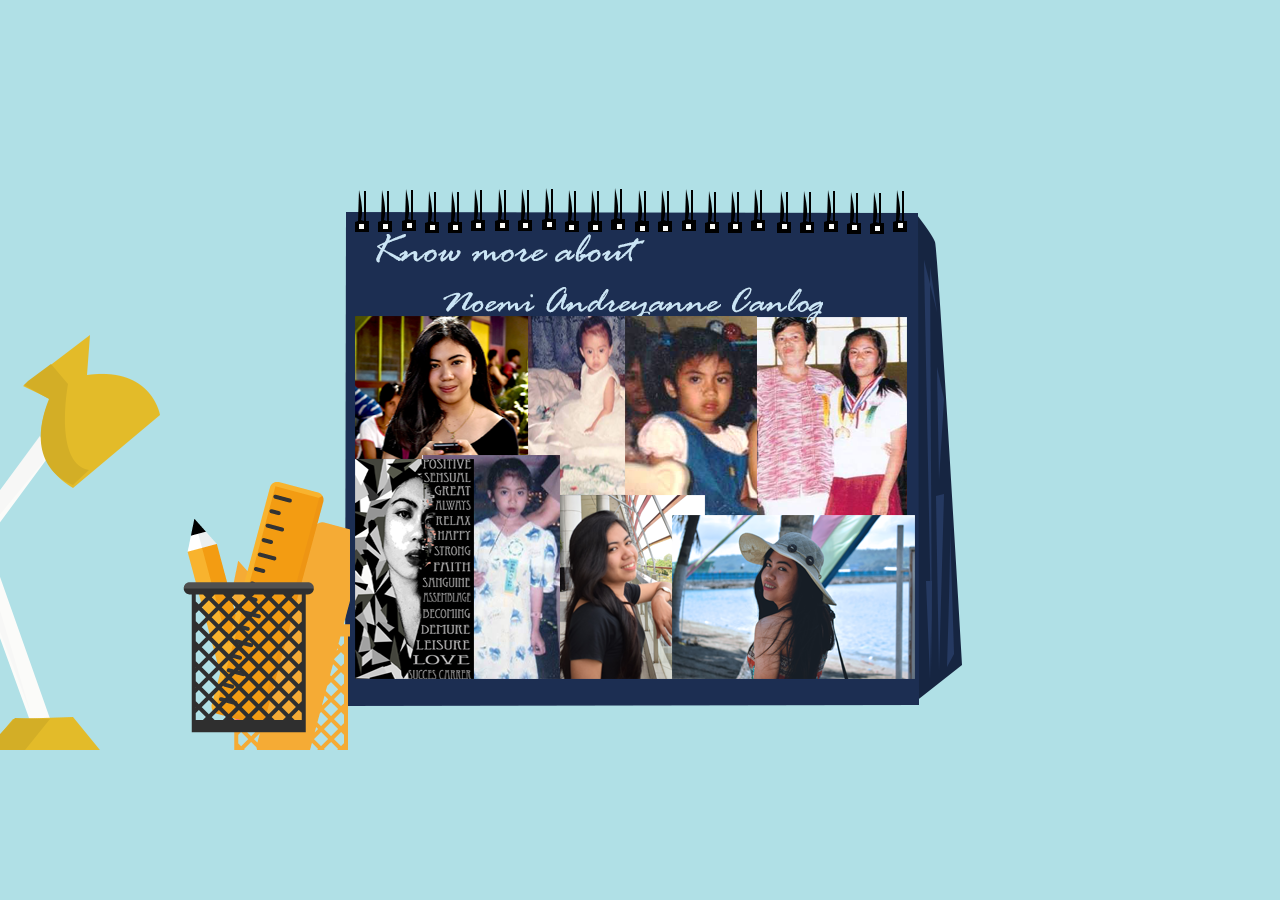
==== Aboutpage/AboutMe.html @ c24d817a "setting of position of Photoshoped case pencil image added" ====
<!DOCTYPE html>

<html>

	<head>
					<title>About|Noemi Andreyanne</title>
			<link href="about.css" rel="stylesheet" type="text/css" />
	</head>

	<body>
			<div id="ornfc"></div> 
			<div id="ornwall"></div>

			<div id="loading">
				<div id="loading-pic-percent-text">LOADING 100%</div>
				<div id="loading-pic-percent-box">
					<div id="loading-pic-percent-bar"></div>
				</div>
			</div>


		<div id="design-container">
			

			<div id="design-lamp" class="design-shift-right" ></div>

			<div id="design-notes" class="design-shift-up" ></div>

			<div id="design-case" class="design-shift-down" ></div>
			


	</body>				


</html>
---- Aboutpage/about.css ----
body
{
	margin: 0px;
	padding: 0px;
	background-color: #B0E0E6;
}

#loading
{
	position: fixed;
	left: 0px;
	top: 0px;
	width: 100%;
	height: 100%;
}

#loading-pic-percent-text
{
	position: absolute;
	width: 500px;
	height: 60px;
	left: 50%;
	top: 50%;
	margin-left: -250px;
	margin-top: -100px;
	font-family: frankfurter-plain;
	color: #ffffff;
	font-size: 60px;
	text-align: center;
}

#loading-pic-percent-bar
{
	position: absolute;
	width: 340px;
	height: 20px;
	left: 0px;
	top: 0px;
	background-color: #ffb3d1;
}

#loading-pic-percent-box
{
	position: absolute;
	width: 340px;
	height: 20px;
	left: 50%;
	top: 50%;
	margin-left: -170px;
	margin-top: -10px;
	border-radius: 10px;
	background-color: #800033;
	overflow: hidden;
}

#design-lamp
{
	position: absolute;
	width: 600px;
	height: 430px;
	left: 50%;
	top: 50%;
	margin-left: -1080px;
	margin-top: -130px;
	background-image: url(./images/lamp.png);
}
.design-shift-right
{
	animation-name: shift-right;
    animation-duration: 1s;
    animation-timing-function: ease-out;
    animation-fill-mode: forwards;
}

#design-notes
{
	position: absolute;
	width: 630px;
	height: 570px;
	left: 50%;
	top: 50%;
	margin-left: -300px;
	margin-top: -270px;
	background-image: url(./images/notes.png);
}
.design-shift-up
{
	animation-name: shift-up;
    animation-duration: 1s;
    animation-timing-function: ease-out;
    animation-fill-mode: forwards;
}

#design-case
{
	position: absolute;
	width: 170px;
	height: 270px;
	left: 50%;
	top: 50%;
	margin-left: -460px;
	margin-top: 30px;
	background-image: url(./images/case.png);
}
.design-shift-down
{
	animation-name: shift-down;
    animation-duration: 1s;
    animation-timing-function: ease-out;
    animation-fill-mode: forwards;
}
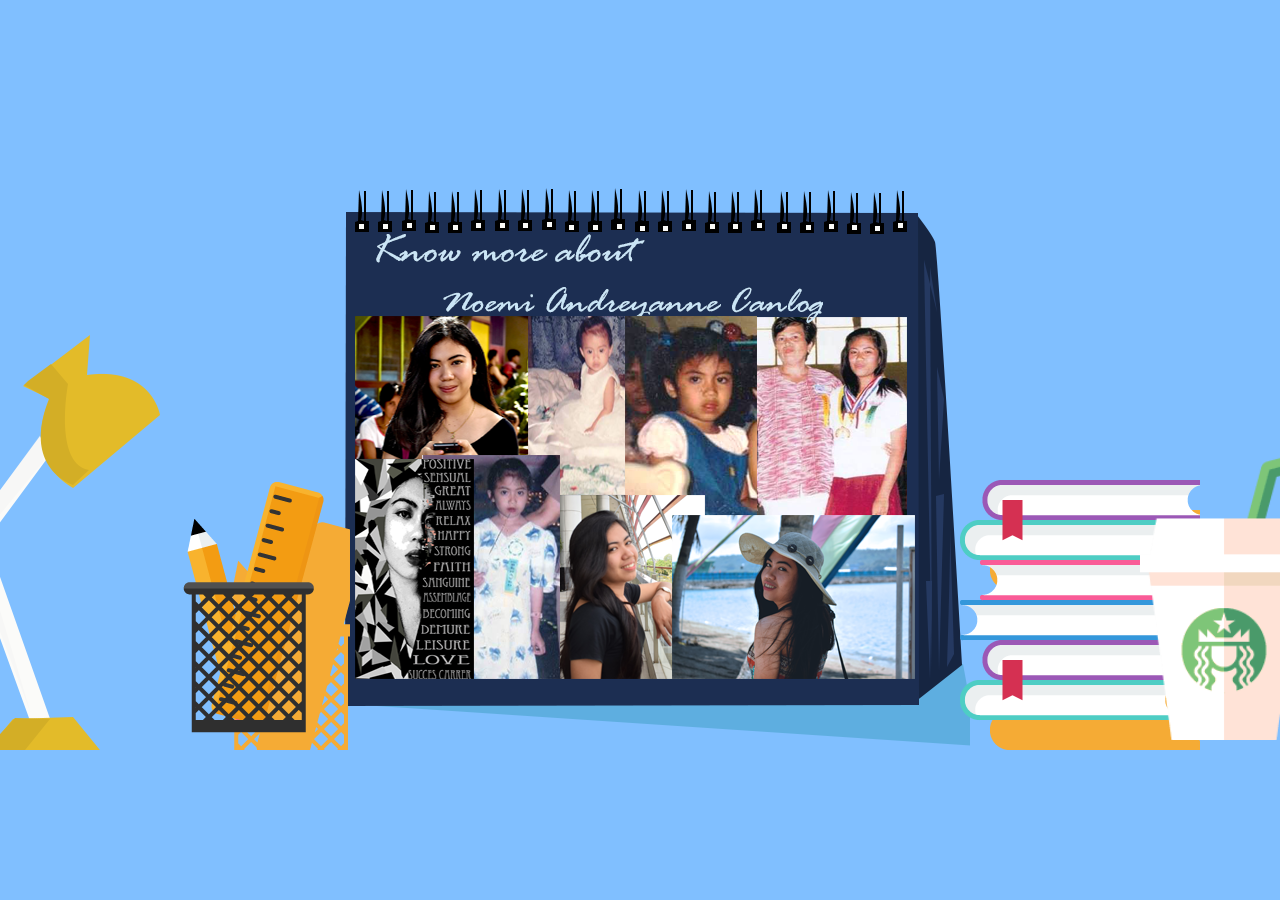
==== commit cbe84f6c: "Setting the position for images books and cup" ====
--- a/Aboutpage/AboutMe.html
+++ b/Aboutpage/AboutMe.html
@@ -27,8 +27,10 @@
 			<div id="design-notes" class="design-shift-up" ></div>
 
 			<div id="design-case" class="design-shift-down" ></div>
+
+			<div id="design-books" class="design-shift-down" ></div>
 			
-
+			<div id="design-cup" class="design-shift-left" ></div>
 
 	</body>				
 
--- a/Aboutpage/about.css
+++ b/Aboutpage/about.css
@@ -2,7 +2,7 @@
 {
 	margin: 0px;
 	padding: 0px;
-	background-color: #B0E0E6;
+	background-color: #80bfff;
 }
 
 #loading
@@ -110,4 +110,35 @@
     animation-fill-mode: forwards;
 }
 
+#design-books
+{
+	position: absolute;
+	width: 240px;
+	height: 270px;
+	left: 50%;
+	top: 50%;
+	margin-left: 320px;
+	margin-top: 30px;
+	background-image: url(./images/books.png);
+}
 
+#design-cup
+{
+	position: absolute;
+	width: 190px;
+	height: 300px;
+	left: 50%;
+	top: 50%;
+	margin-left: 500px;
+	margin-top: -10px;
+	background-image: url(./images/cup.png);
+}
+.design-shift-left
+{
+	animation-name: shift-left;
+    animation-duration: 1s;
+    animation-timing-function: ease-out;
+    animation-fill-mode: forwards;
+}
+
+
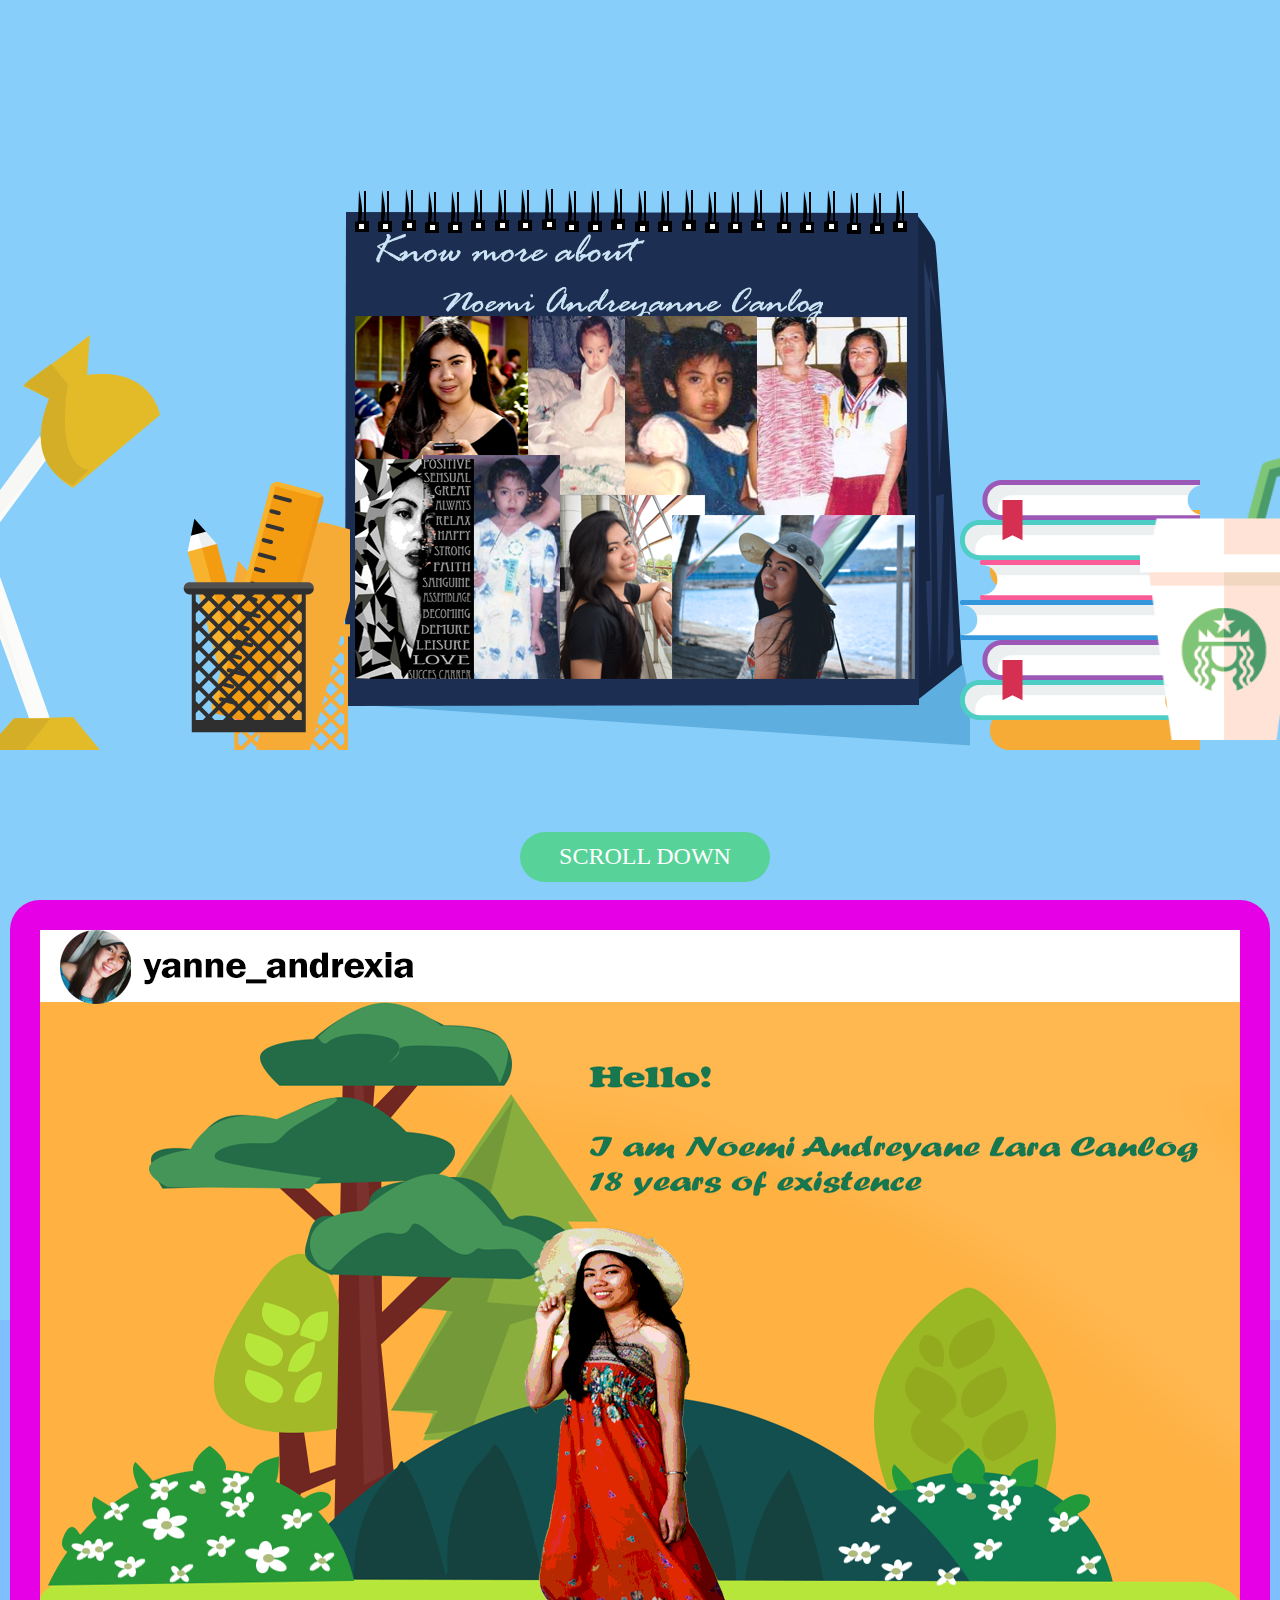
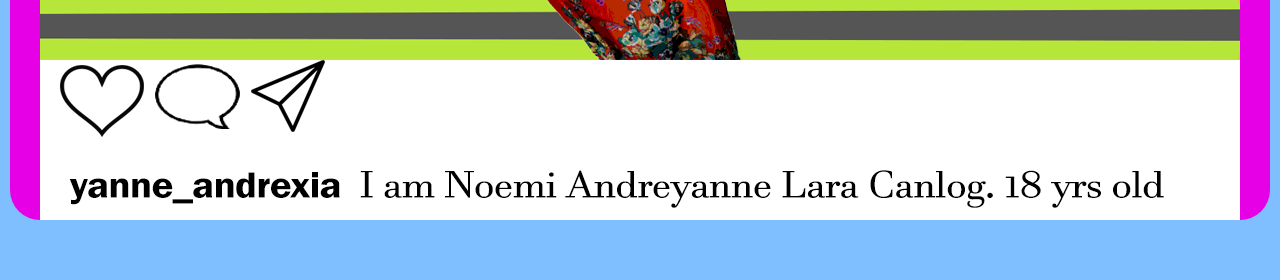
==== commit 3bab41ed: "1st Illustration added" ====
--- a/Aboutpage/AboutMe.html
+++ b/Aboutpage/AboutMe.html
@@ -21,6 +21,7 @@
 
 		<div id="design-container">
 			
+			<script type="text/javascript" src="no-display.js"></script> <!-- this script need to be right after ornament-container div -->
 
 			<div id="design-lamp" class="design-shift-right" ></div>
 
@@ -32,6 +33,26 @@
 			
 			<div id="design-cup" class="design-shift-left" ></div>
 
+			<div id="scroll-down">
+				<div id="scroll-down-text">SCROLL DOWN</div>
+			</div>
+
+
+			</div>
+
+		<div id="illustrations">
+			<div class="illustration">
+				<div class="image">
+					<img src="images/Im.png">
+					<div class="transparent"></div>
+				</div>
+
+			</div>
+
+		</div>
+
+
+
 	</body>				
 
 
--- a/Aboutpage/about.css
+++ b/Aboutpage/about.css
@@ -3,6 +3,27 @@
 	margin: 0px;
 	padding: 0px;
 	background-color: #80bfff;
+}
+
+#ornfc
+{
+	position: fixed;
+	left: 0px;
+	top: 0px;
+	width: 100%;
+	height: 100%;
+	background-color: #B0E0E6;
+}
+
+#ornwall
+{
+	position: fixed;
+	left: 0px;
+	top: 50%;
+	width: 100%;
+	height: 1740px;
+	margin-top: -870px;
+	background-color: #87CEFA;
 }
 
 #loading
@@ -142,3 +163,112 @@
 }
 
 
+
+@keyframes shift-up
+{
+	0%   { top: 100%; }
+  	100% { top: 50%; }
+}
+
+@keyframes shift-down
+{
+	0%   { top: 0%; }
+  	100% { top: 50%; }
+}
+
+@keyframes shift-left
+{
+	0%   { left: 100%; }
+  	100% { left: 50%; }
+}
+
+@keyframes shift-right
+{
+	0%   { left: 0%; }
+  	100% { left: 50%; }
+}
+
+
+#scroll-down
+{
+	position: absolute;
+	left: 50%;
+	bottom: 2%;
+	width: 250px;
+	height: 50px;
+	margin-left: -120px;
+	border-radius: 25px;
+	background-color: #57D298;
+}
+
+#scroll-down-text
+{
+	position: relative;
+	font-family: frankfurter-plain;
+	color: #ffffff;
+	font-size: 24px;
+	margin-left: auto;
+	margin-right: auto;
+	margin-top: 11px;
+	display: table; /*to make height wrap content*/
+
+	-webkit-animation: scroll-down-text-animation 1s infinite; /* Safari 4+ */
+	-moz-animation:    scroll-down-text-animation 1s infinite; /* Fx 5+ */
+	-o-animation:      scroll-down-text-animation 1s infinite; /* Opera 12+ */
+	animation:         scroll-down-text-animation 1s infinite; /* IE 10+, Fx 29+ */
+}
+@-webkit-keyframes scroll-down-text-animation
+{
+  0%   { opacity: 1; }
+  50%   { opacity: 1; }
+  51%   { opacity: 0; }
+  100% { opacity: 0; }
+}
+@-moz-keyframes scroll-down-text-animation
+{
+  0%   { opacity: 1; }
+  50%   { opacity: 1; }
+  51%   { opacity: 0; }
+  100% { opacity: 0; }
+}
+@-o-keyframes scroll-down-text-animation
+{
+  0%   { opacity: 1; }
+  50%   { opacity: 1; }
+  51%   { opacity: 0; }
+  100% { opacity: 0; }
+}
+@keyframes scroll-down-text-animation
+{
+  0%   { opacity: 1; }
+  50%   { opacity: 1; }
+  51%   { opacity: 0; }
+  100% { opacity: 0; }
+}
+
+img
+{
+	display: table; 
+}
+
+#illustrations
+{
+	position: absolute;
+	width: 100%; /*to make project div center horizontally in mobile devices*/
+	top: 100%;
+	display: table; /*to make height wrap content*/
+}
+.illustration
+{
+	position: relative;
+	width: 1230px;
+	display: table; /*to make height wrap content*/
+	padding-left: 30px;
+	padding-top: 30px;
+	margin-left: auto;
+	margin-right: auto;
+	margin-bottom: 60px;
+	border-radius: 30px;
+	background-color: #e600e6;
+}
+
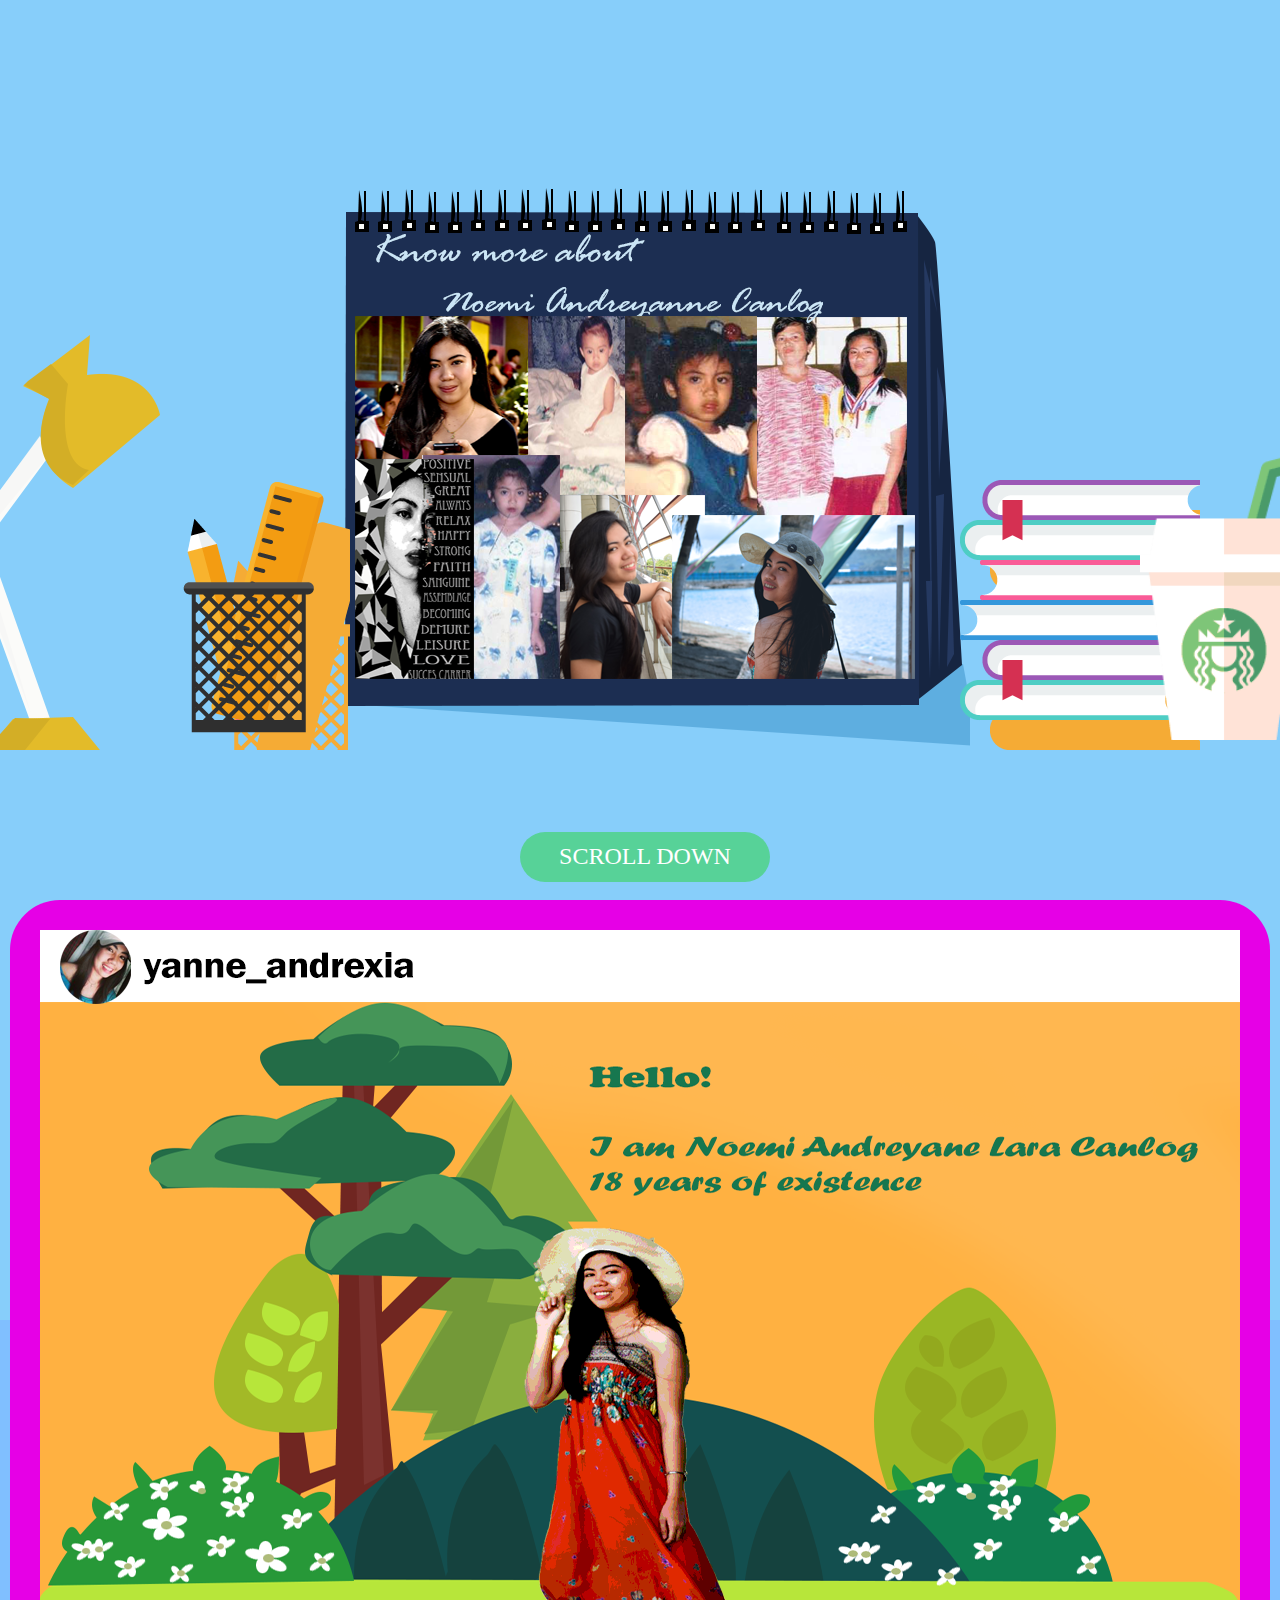
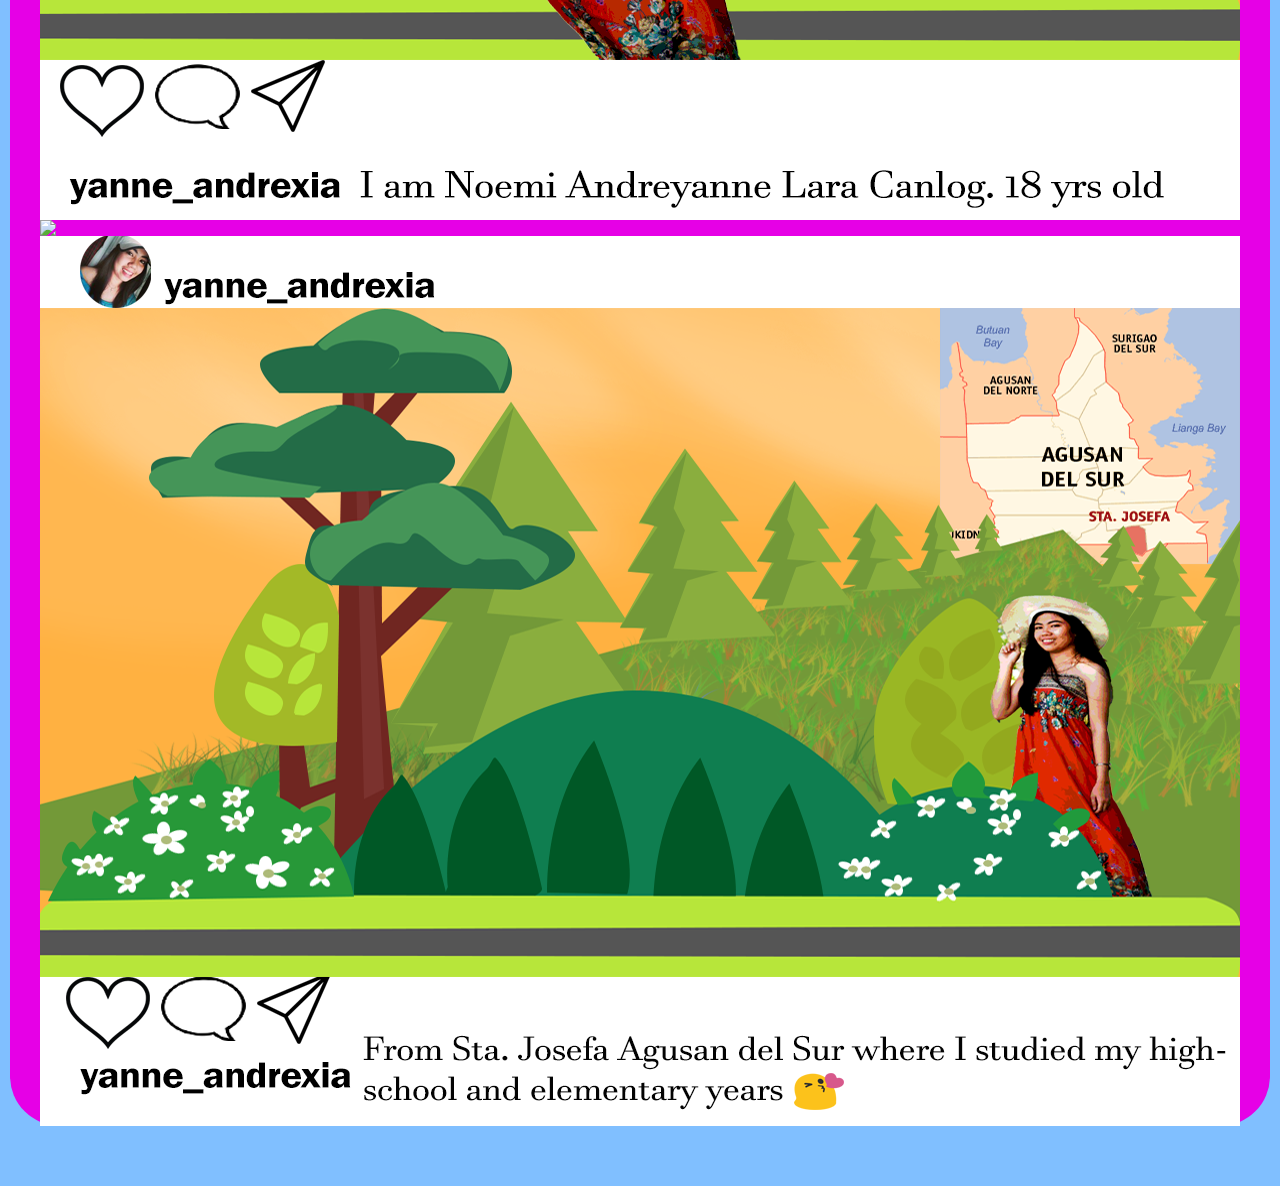
==== commit 08d45363: "2nd and 3rd illustration added" ====
--- a/Aboutpage/AboutMe.html
+++ b/Aboutpage/AboutMe.html
@@ -47,6 +47,16 @@
 					<div class="transparent"></div>
 				</div>
 
+				<div class="image">
+					<img src="images/usep.png">
+					<div class="transparent"></div>
+				</div>
+
+				<div class="image">
+					<img src="images/Agusan.png">
+					<div class="transparent"></div>
+				</div>
+
 			</div>
 
 		</div>
--- a/Aboutpage/about.css
+++ b/Aboutpage/about.css
@@ -268,7 +268,7 @@
 	margin-left: auto;
 	margin-right: auto;
 	margin-bottom: 60px;
-	border-radius: 30px;
+	border-radius: 50px;
 	background-color: #e600e6;
 }
 
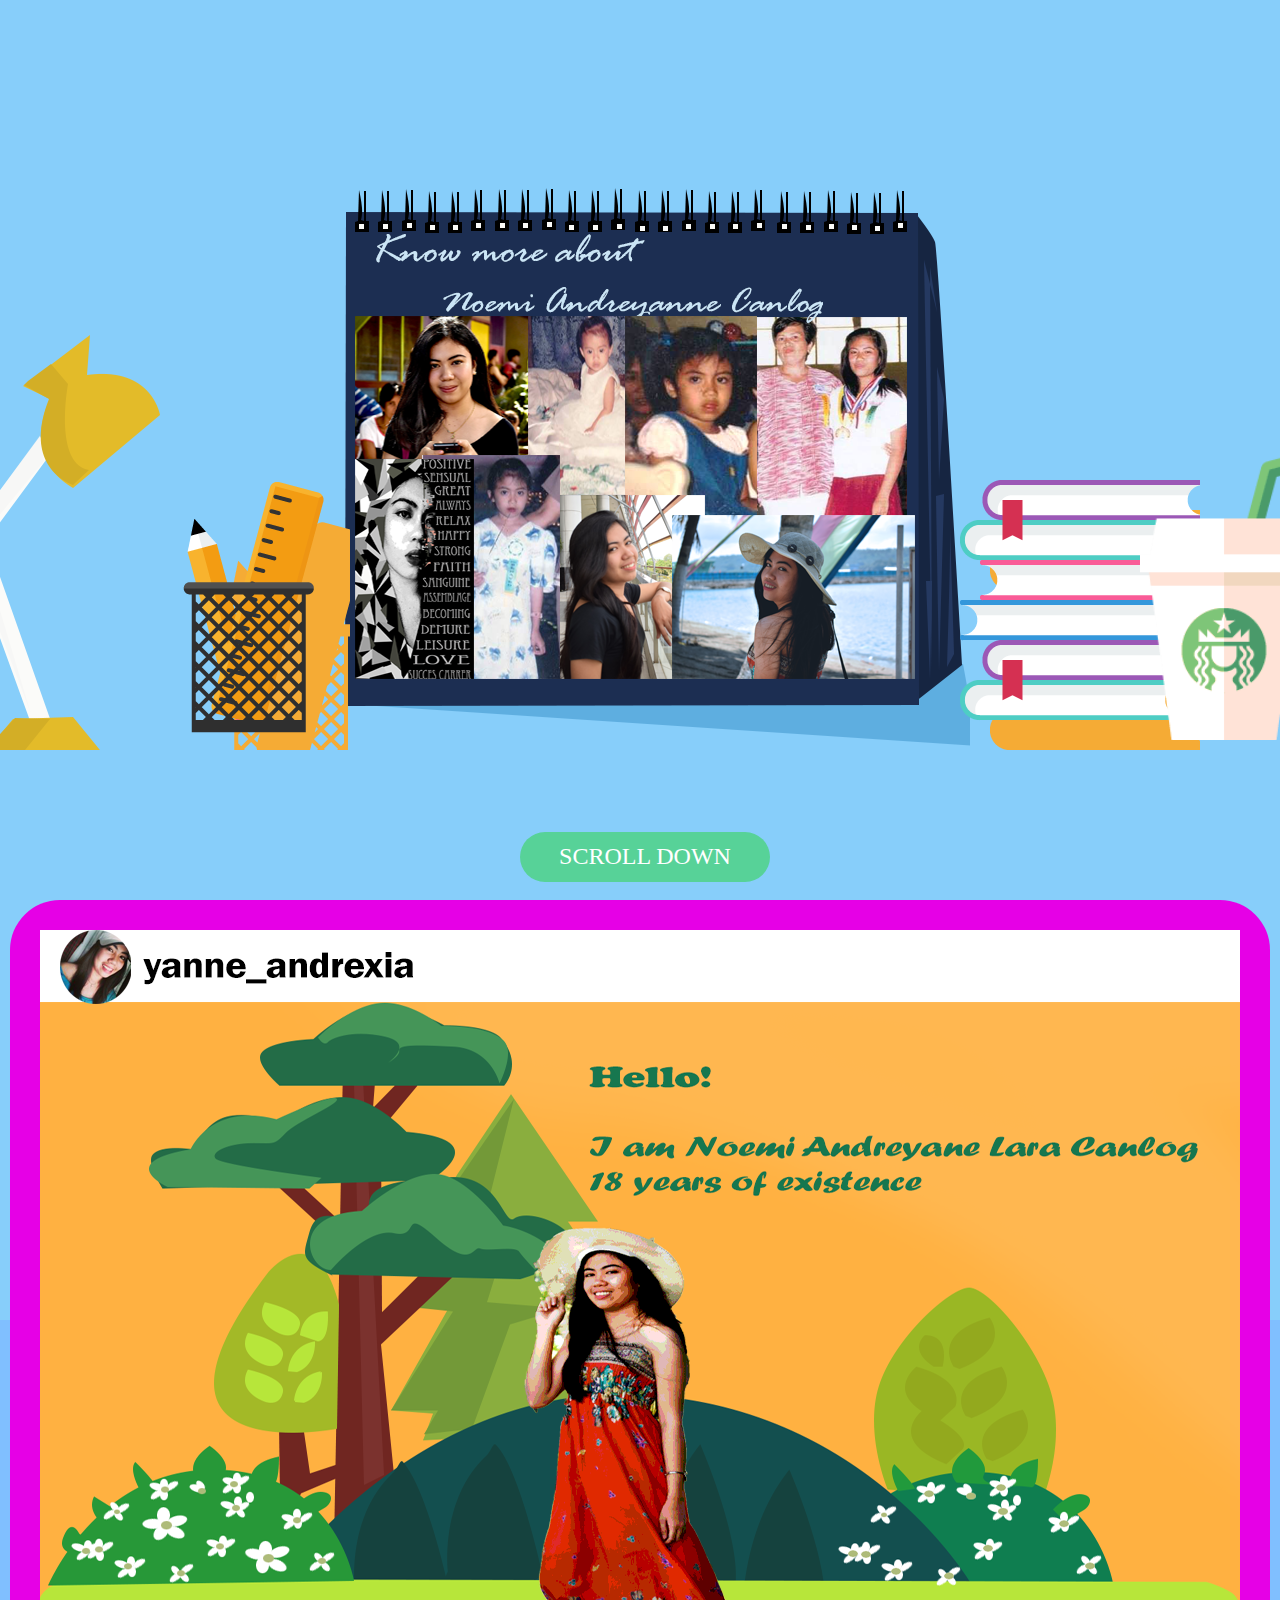
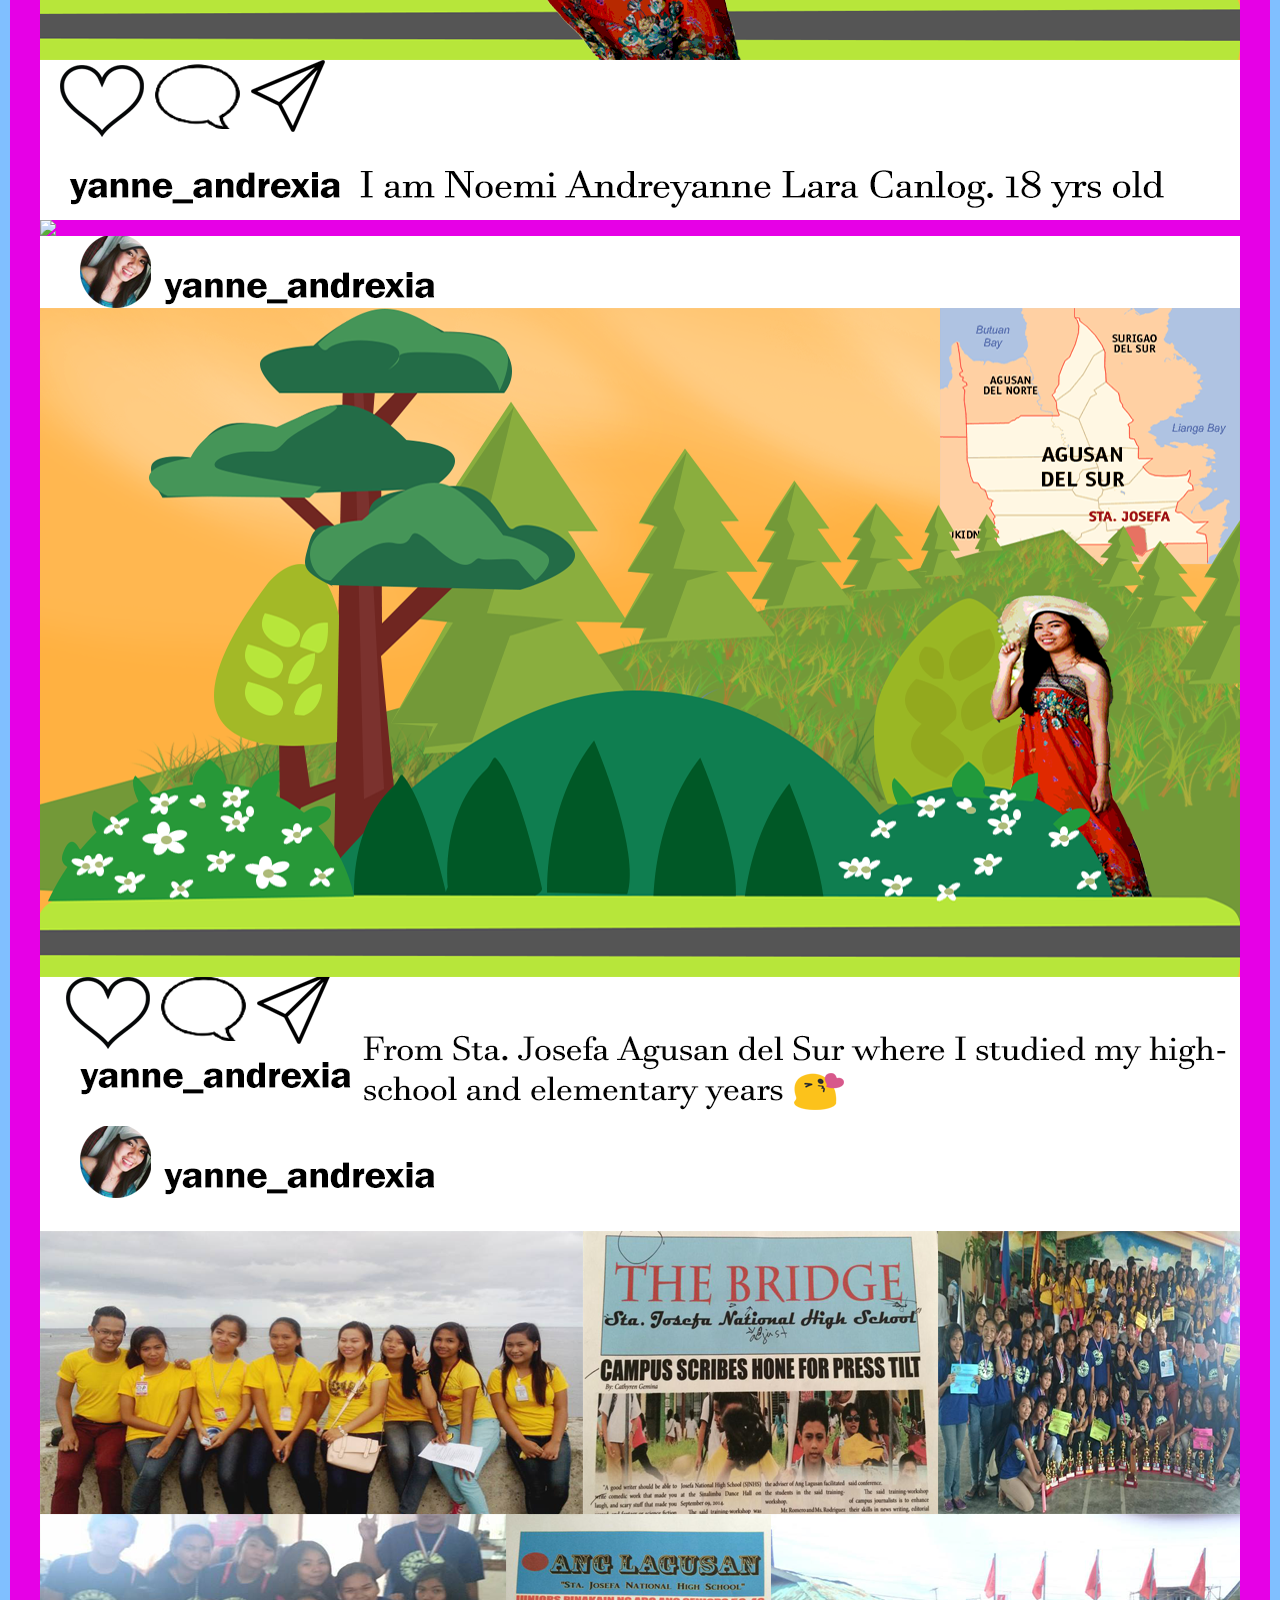
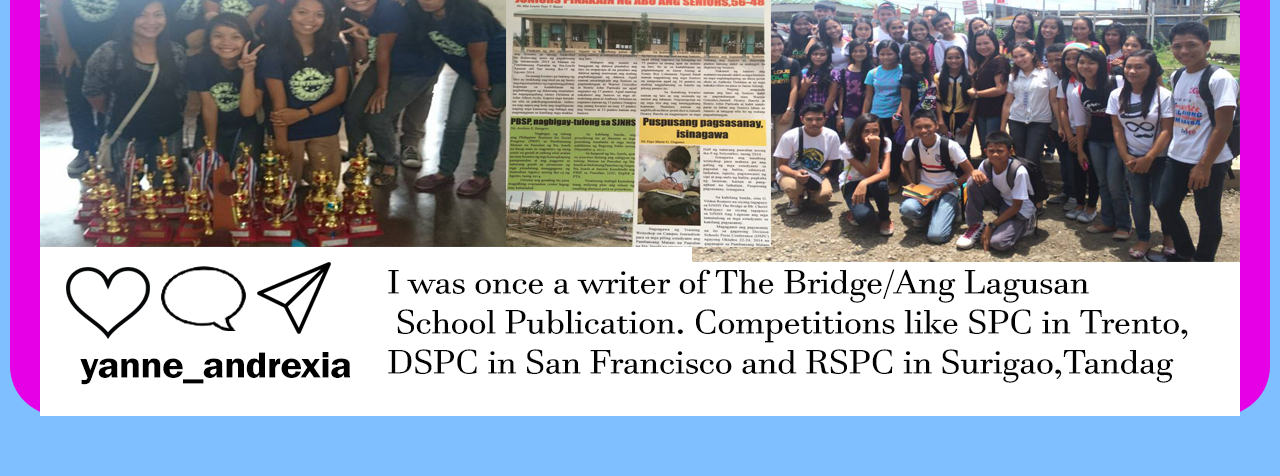
==== commit 04b546df: "4th illustration added" ====
--- a/Aboutpage/AboutMe.html
+++ b/Aboutpage/AboutMe.html
@@ -57,6 +57,11 @@
 					<div class="transparent"></div>
 				</div>
 
+				<div class="image">
+					<img src="images/achievements.png">
+					<div class="transparent"></div>
+				</div>
+
 			</div>
 
 		</div>
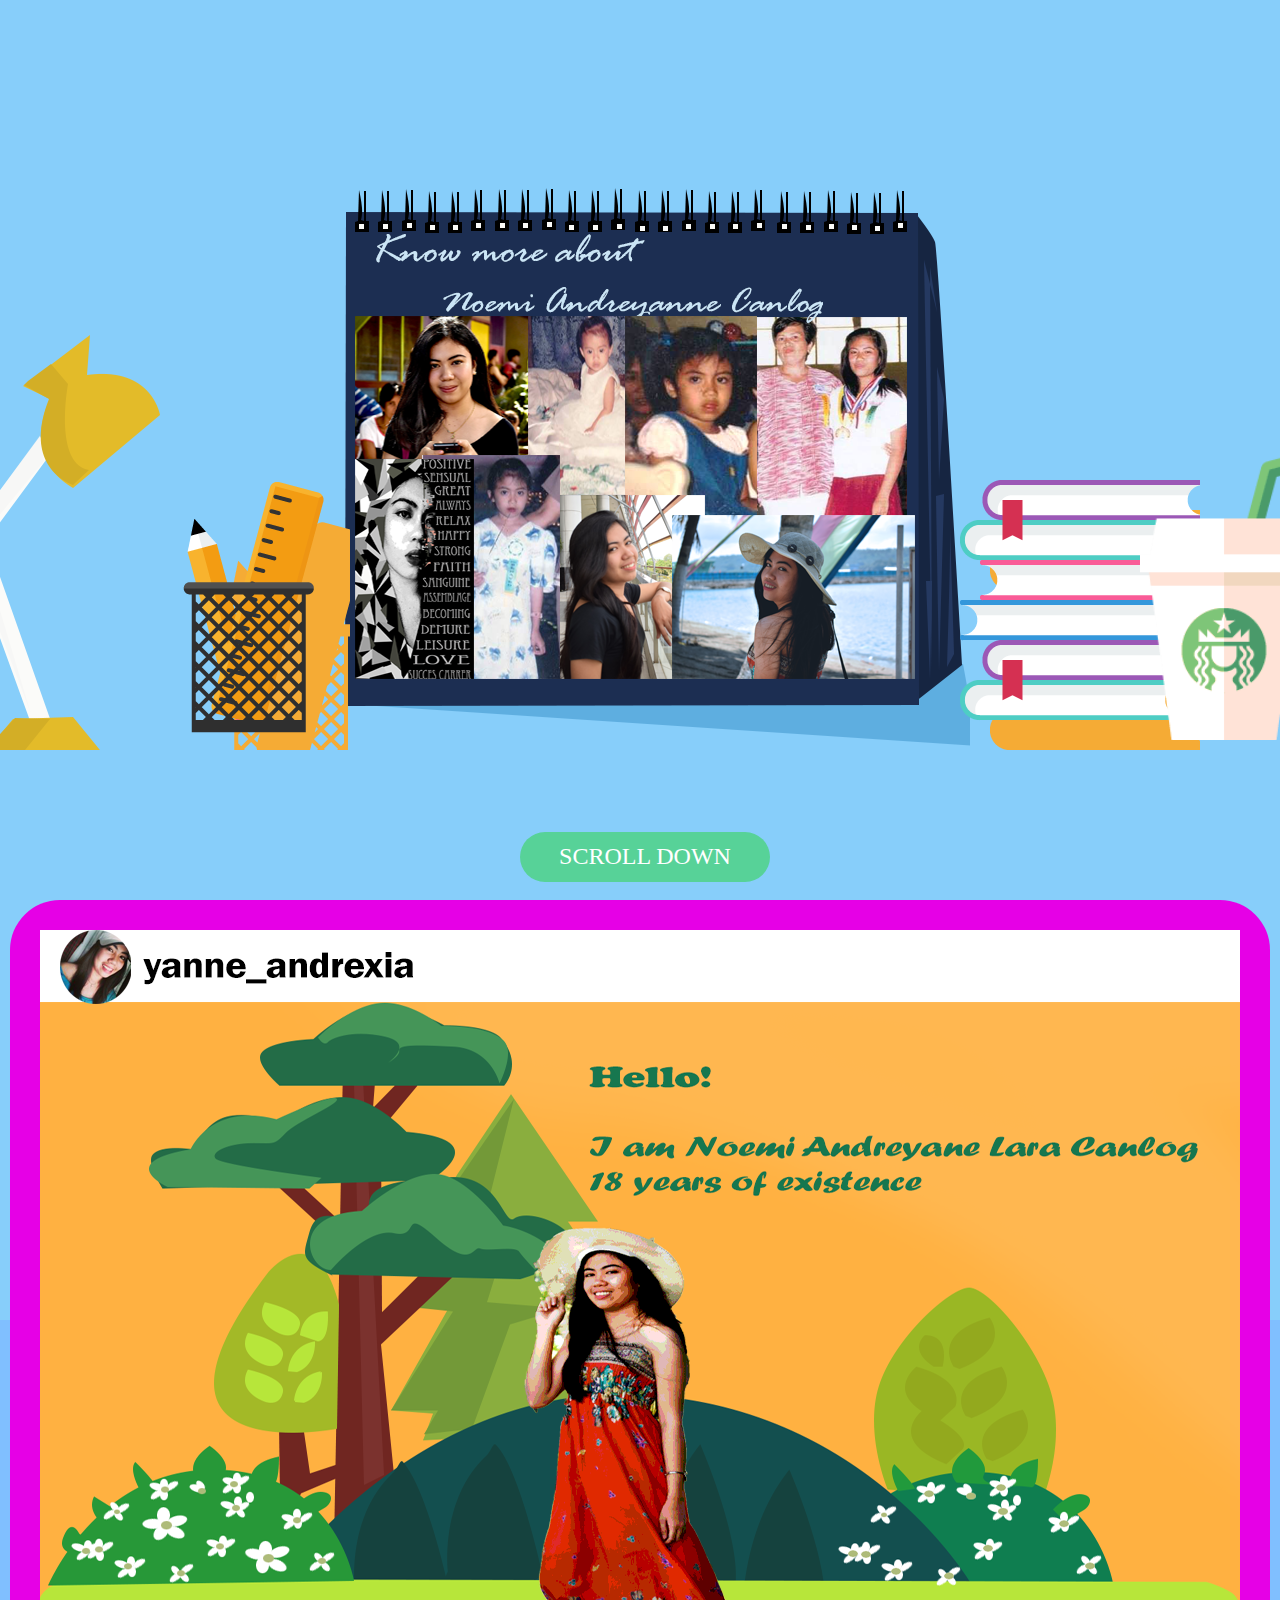
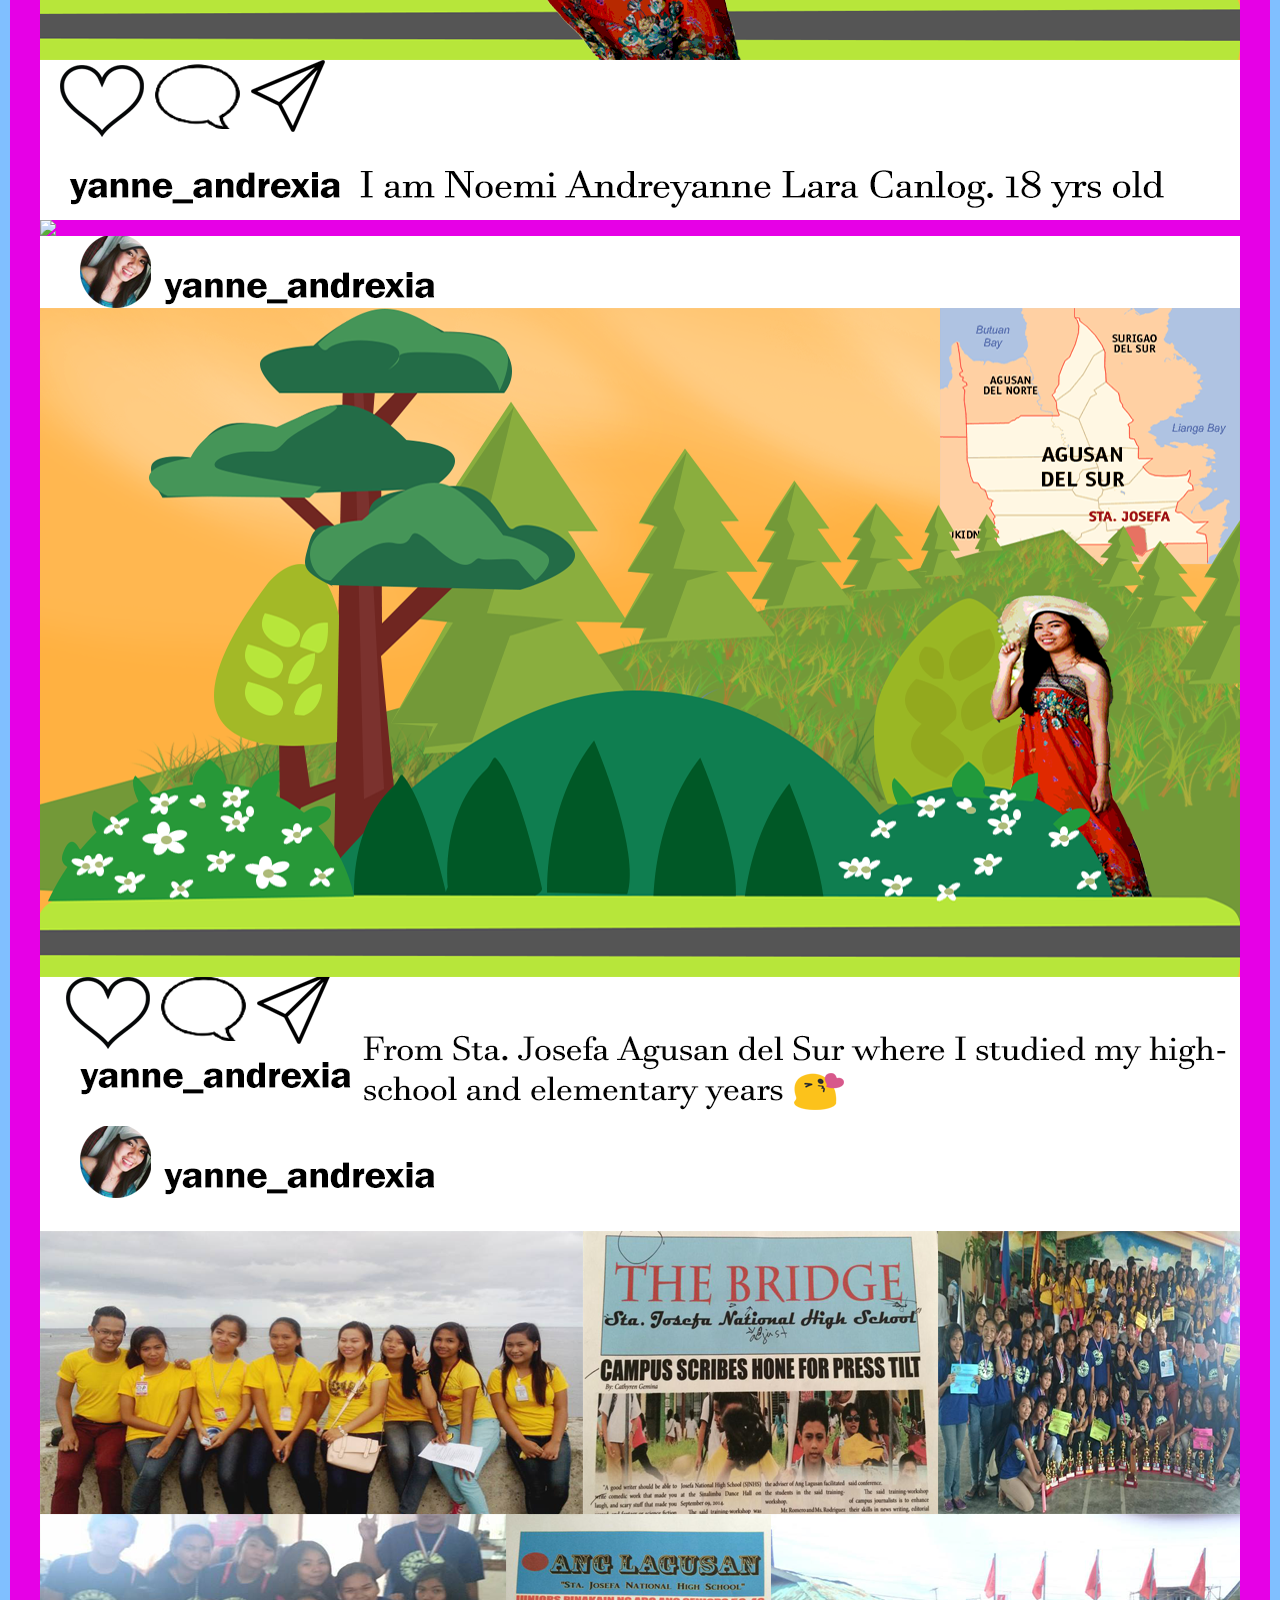
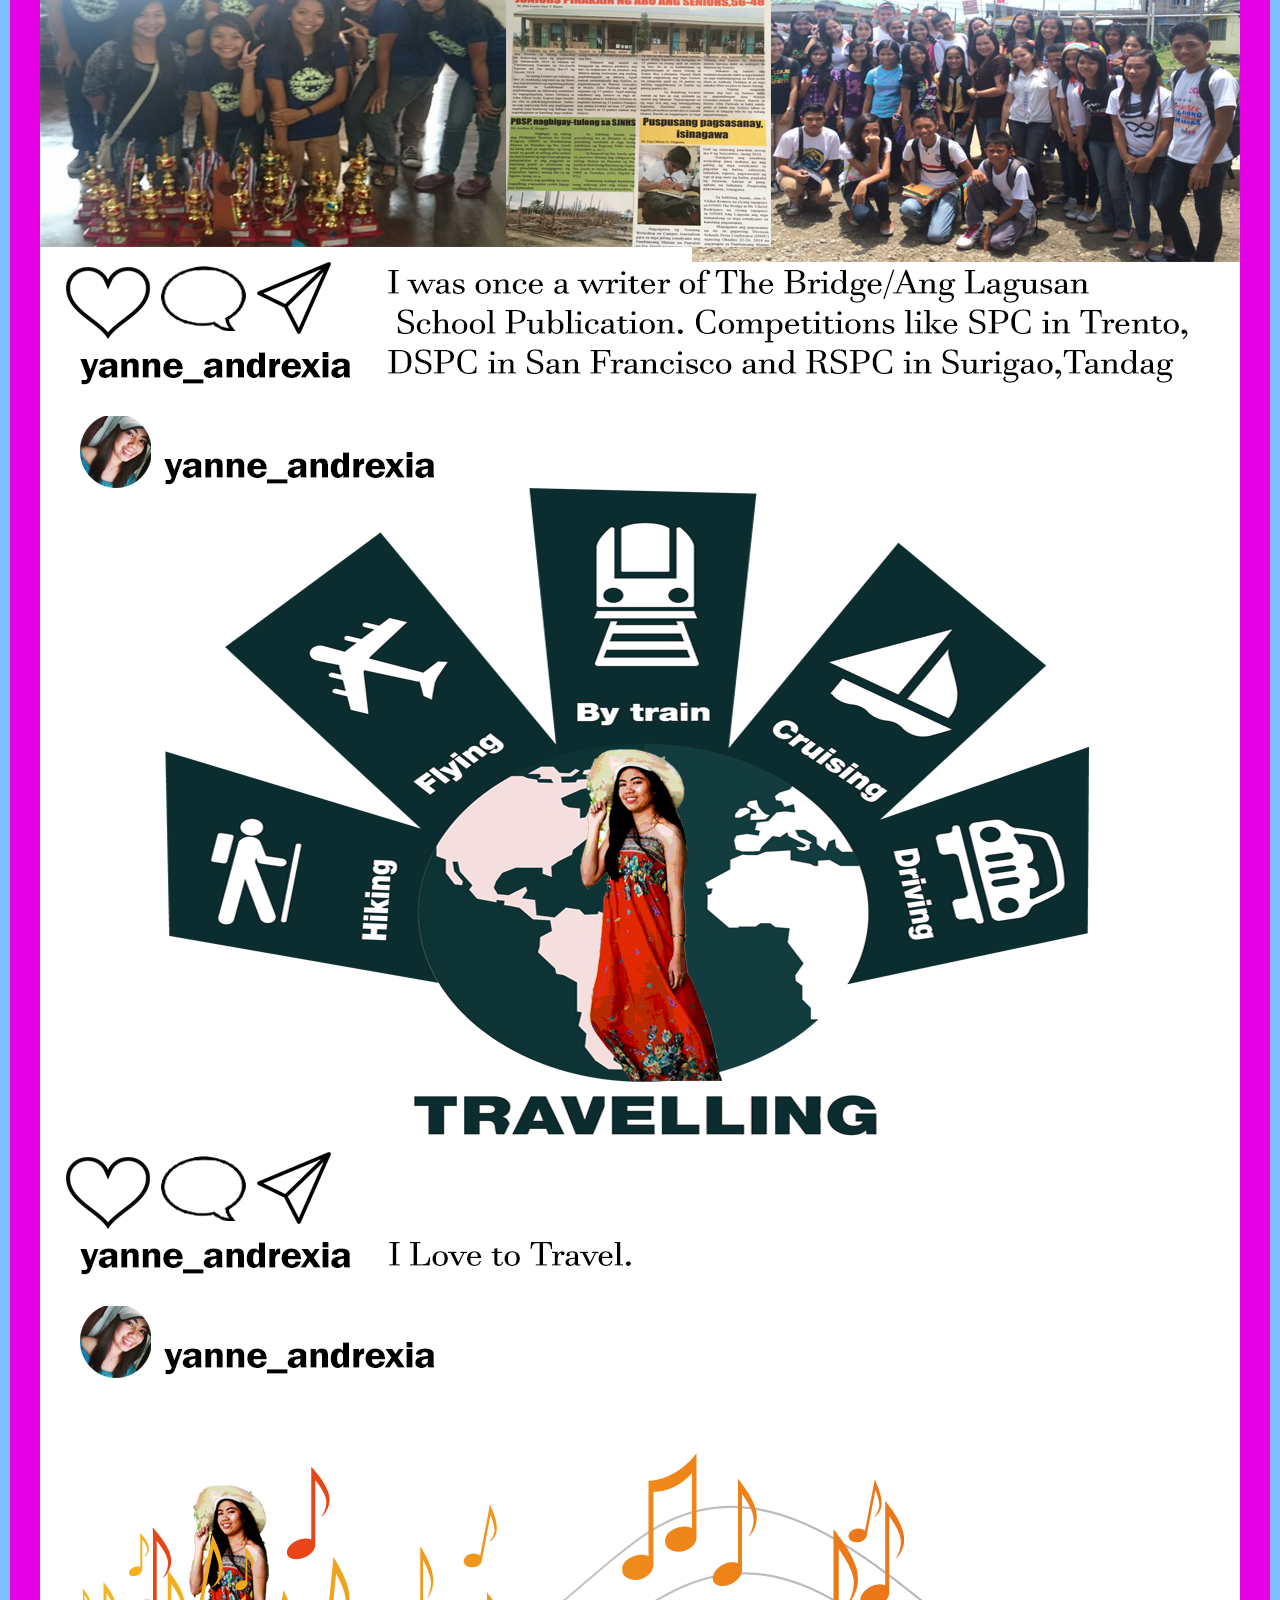
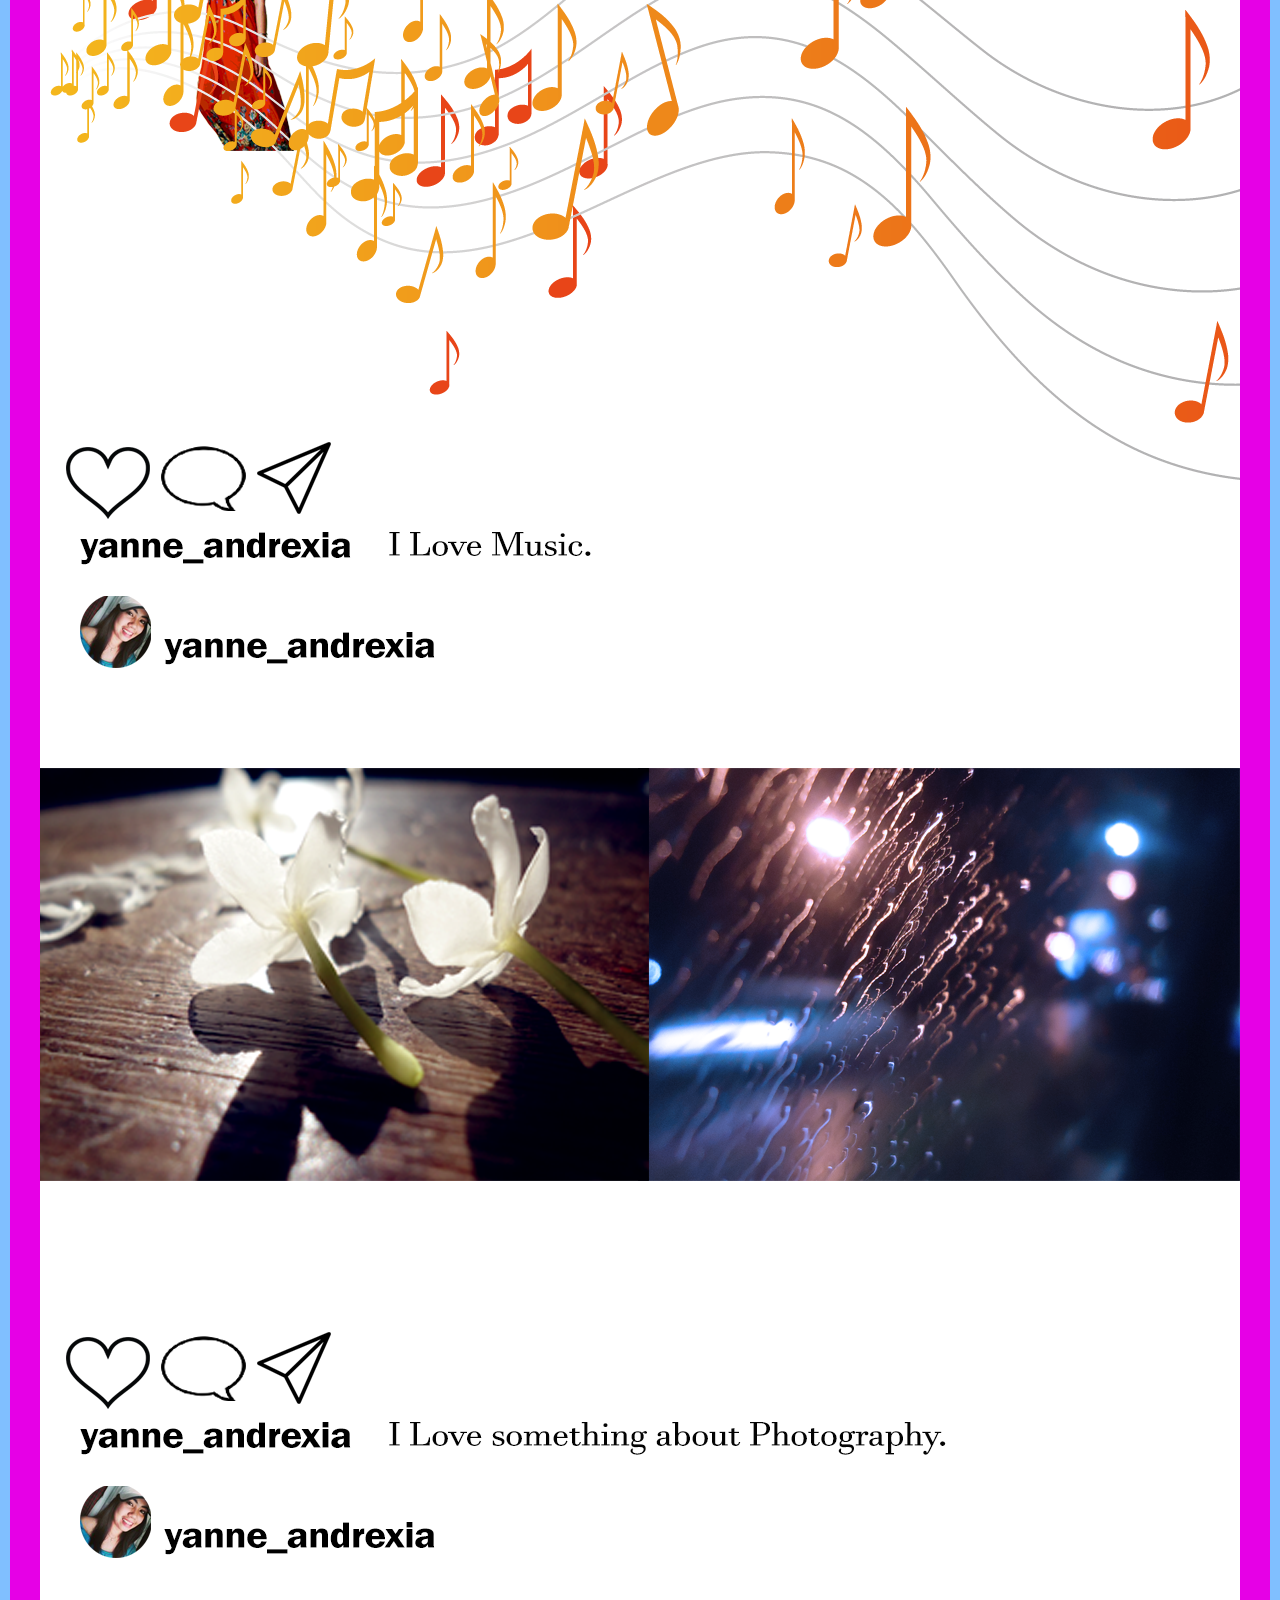
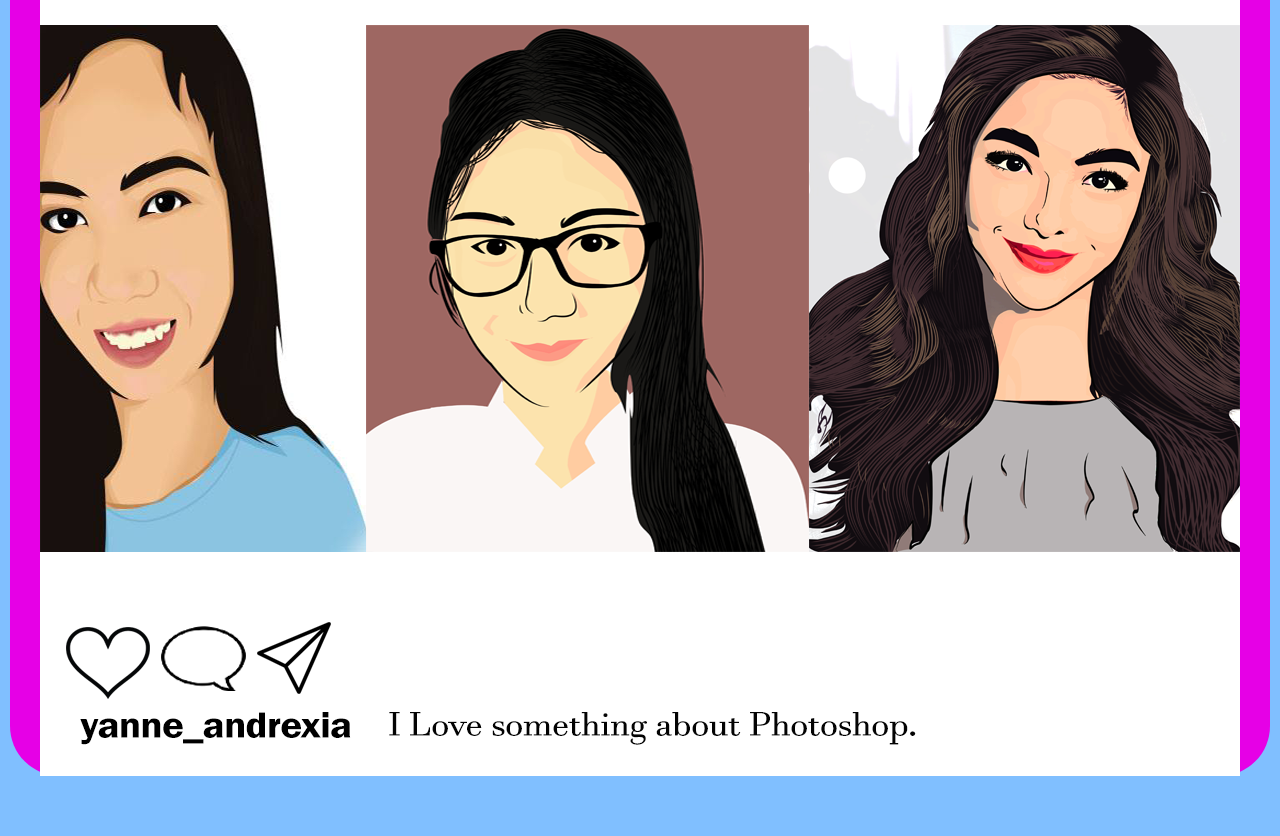
==== commit 050cf7f5: "Some more illustrations added" ====
--- a/Aboutpage/AboutMe.html
+++ b/Aboutpage/AboutMe.html
@@ -62,9 +62,32 @@
 					<div class="transparent"></div>
 				</div>
 
+				
+				<div class="image">
+					<img src="images/travel.png">
+					<div class="transparent"></div>
+				</div>
+
+				<div class="image">
+					<img src="images/music.png">
+					<div class="transparent"></div>
+				</div>
+
+				<div class="image">
+					<img src="images/photography.png">
+					<div class="transparent"></div>
+				</div>
+
+				<div class="image">
+					<img src="images/artwork.png">
+					<div class="transparent"></div>
+				</div>
+
+
 			</div>
 
 		</div>
+		
 
 
 
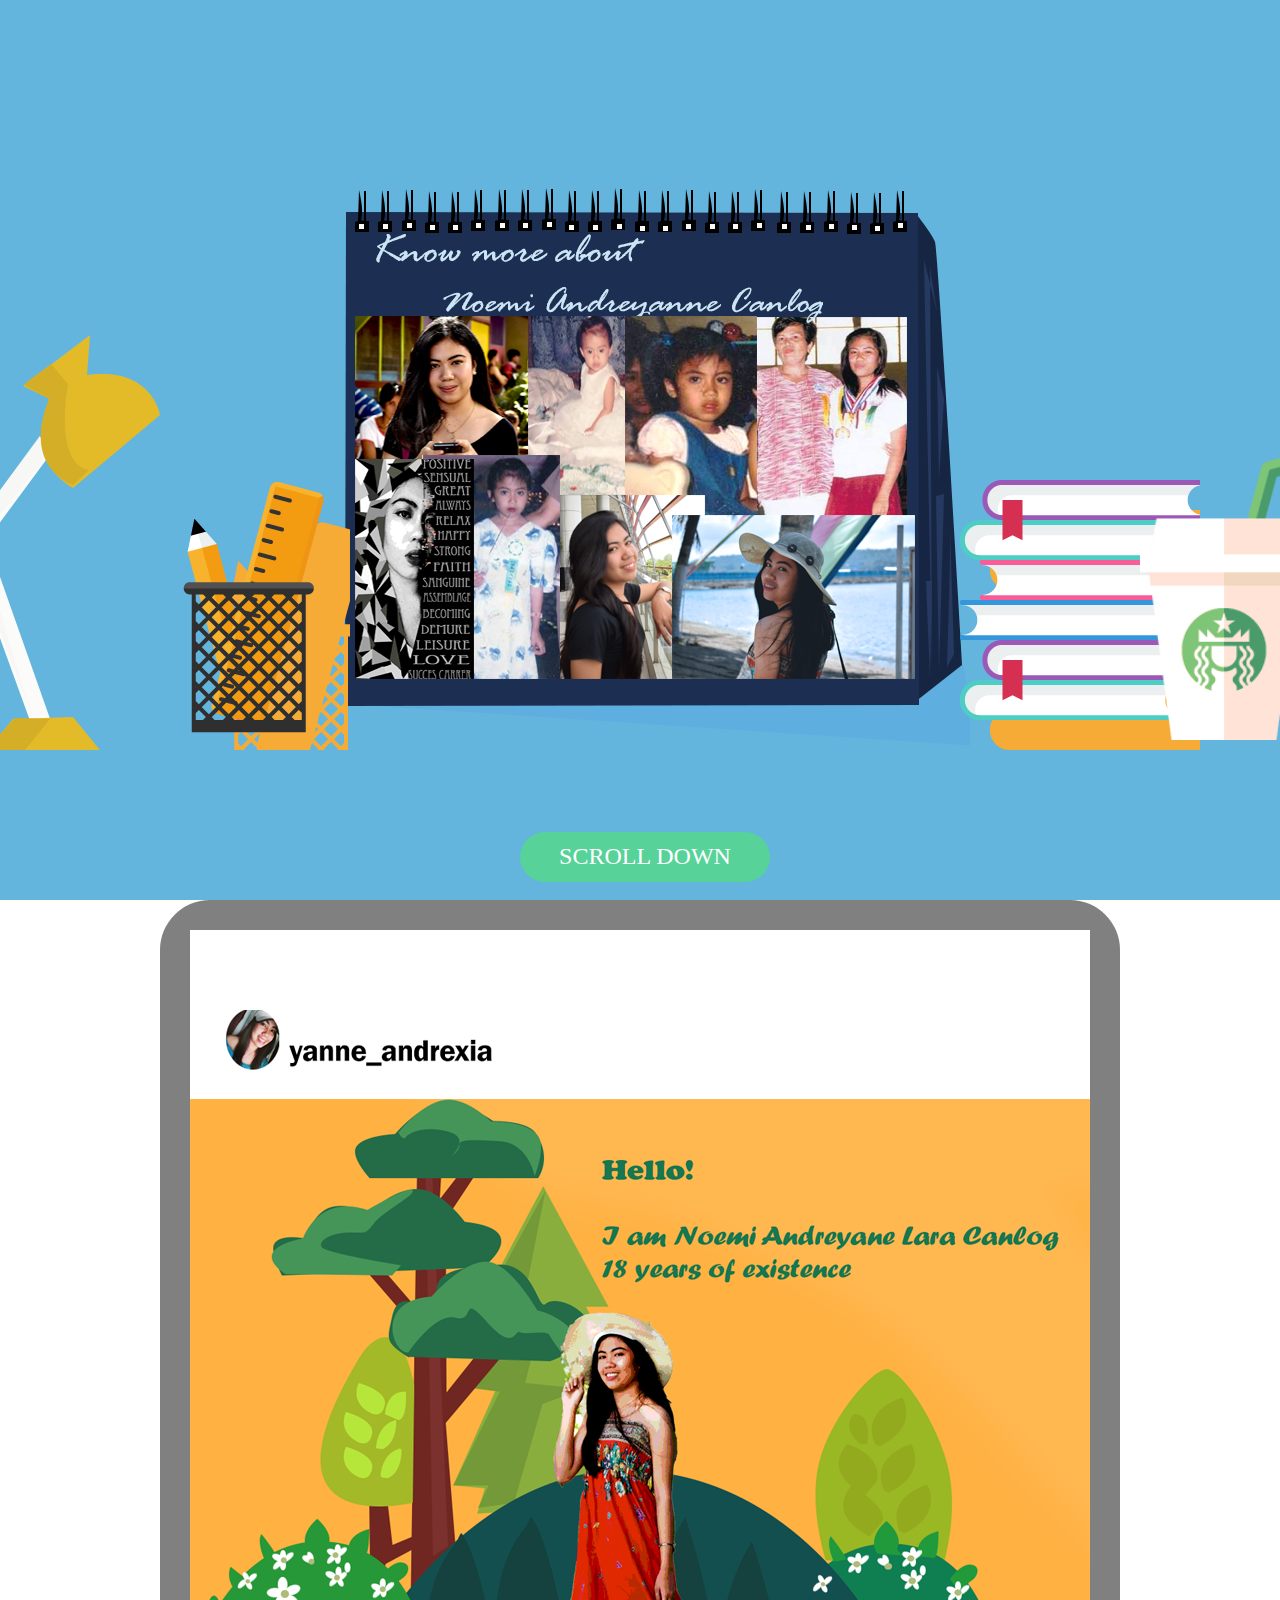
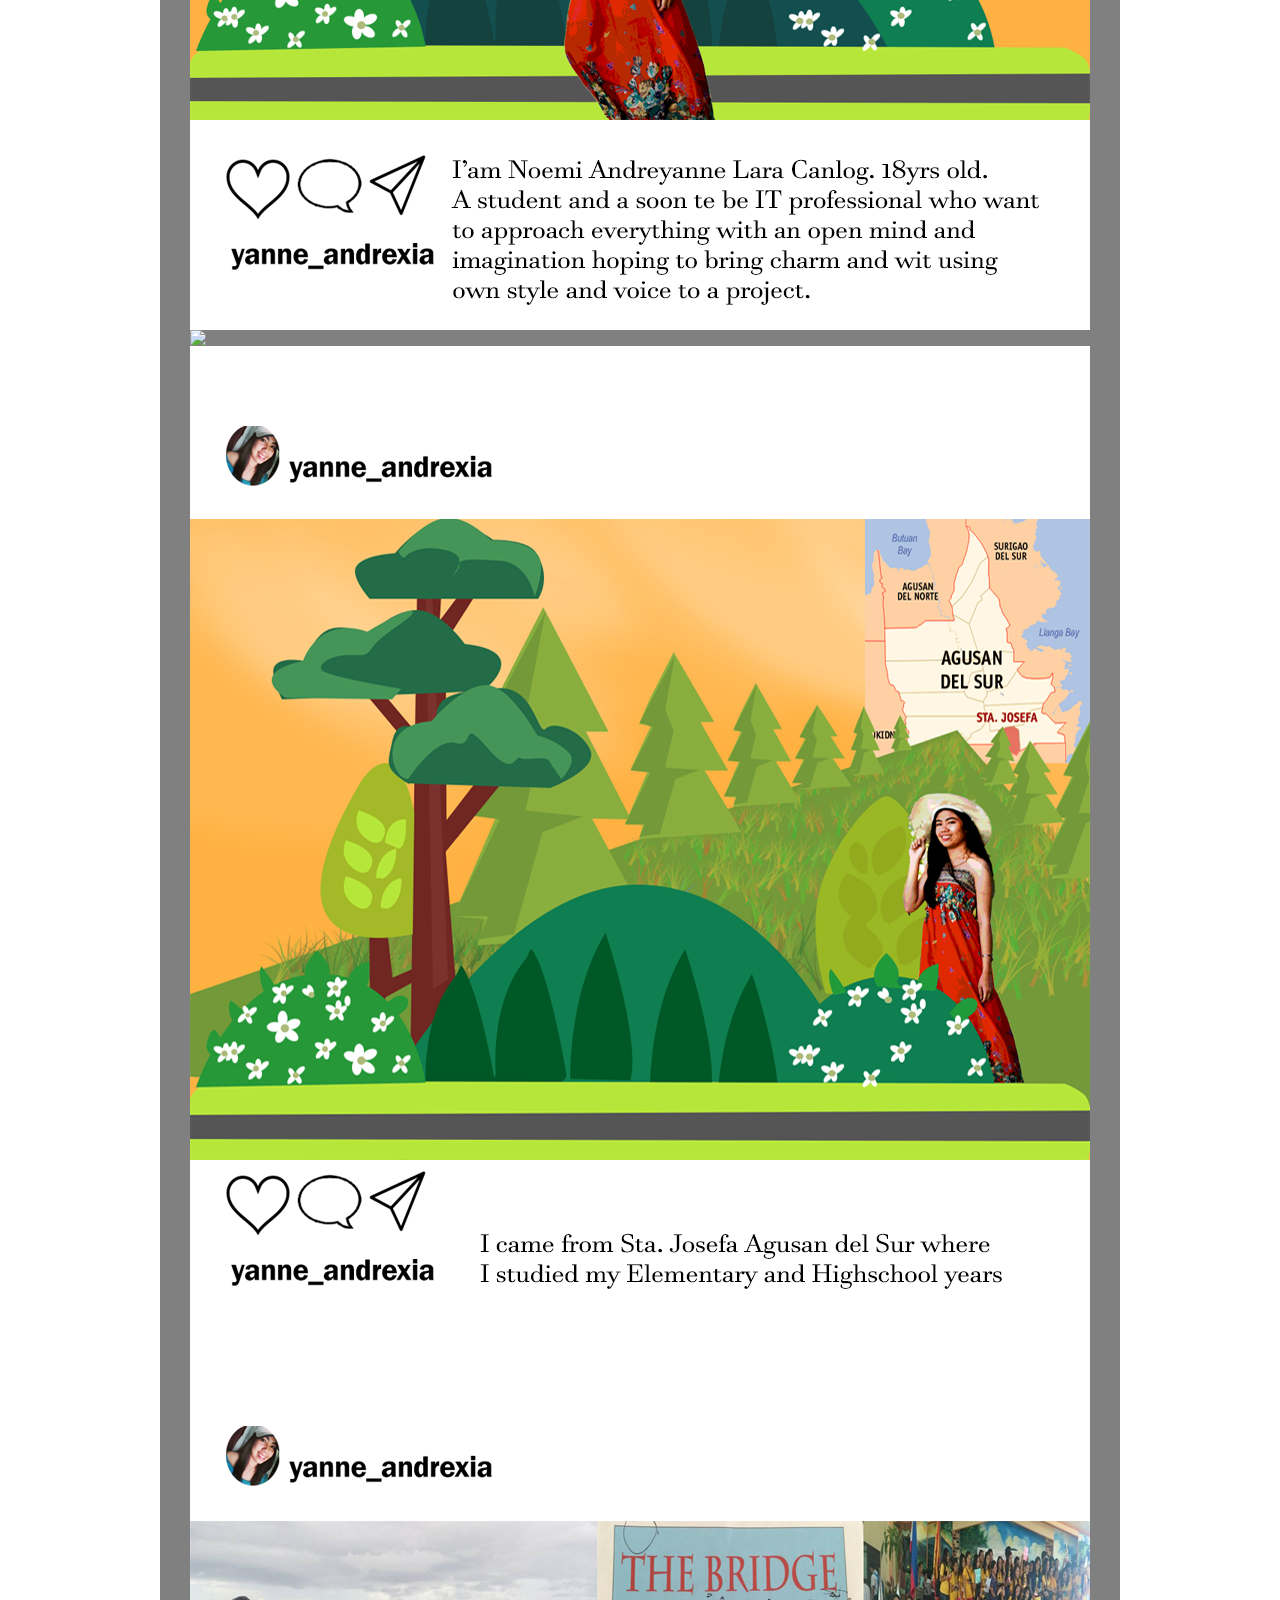
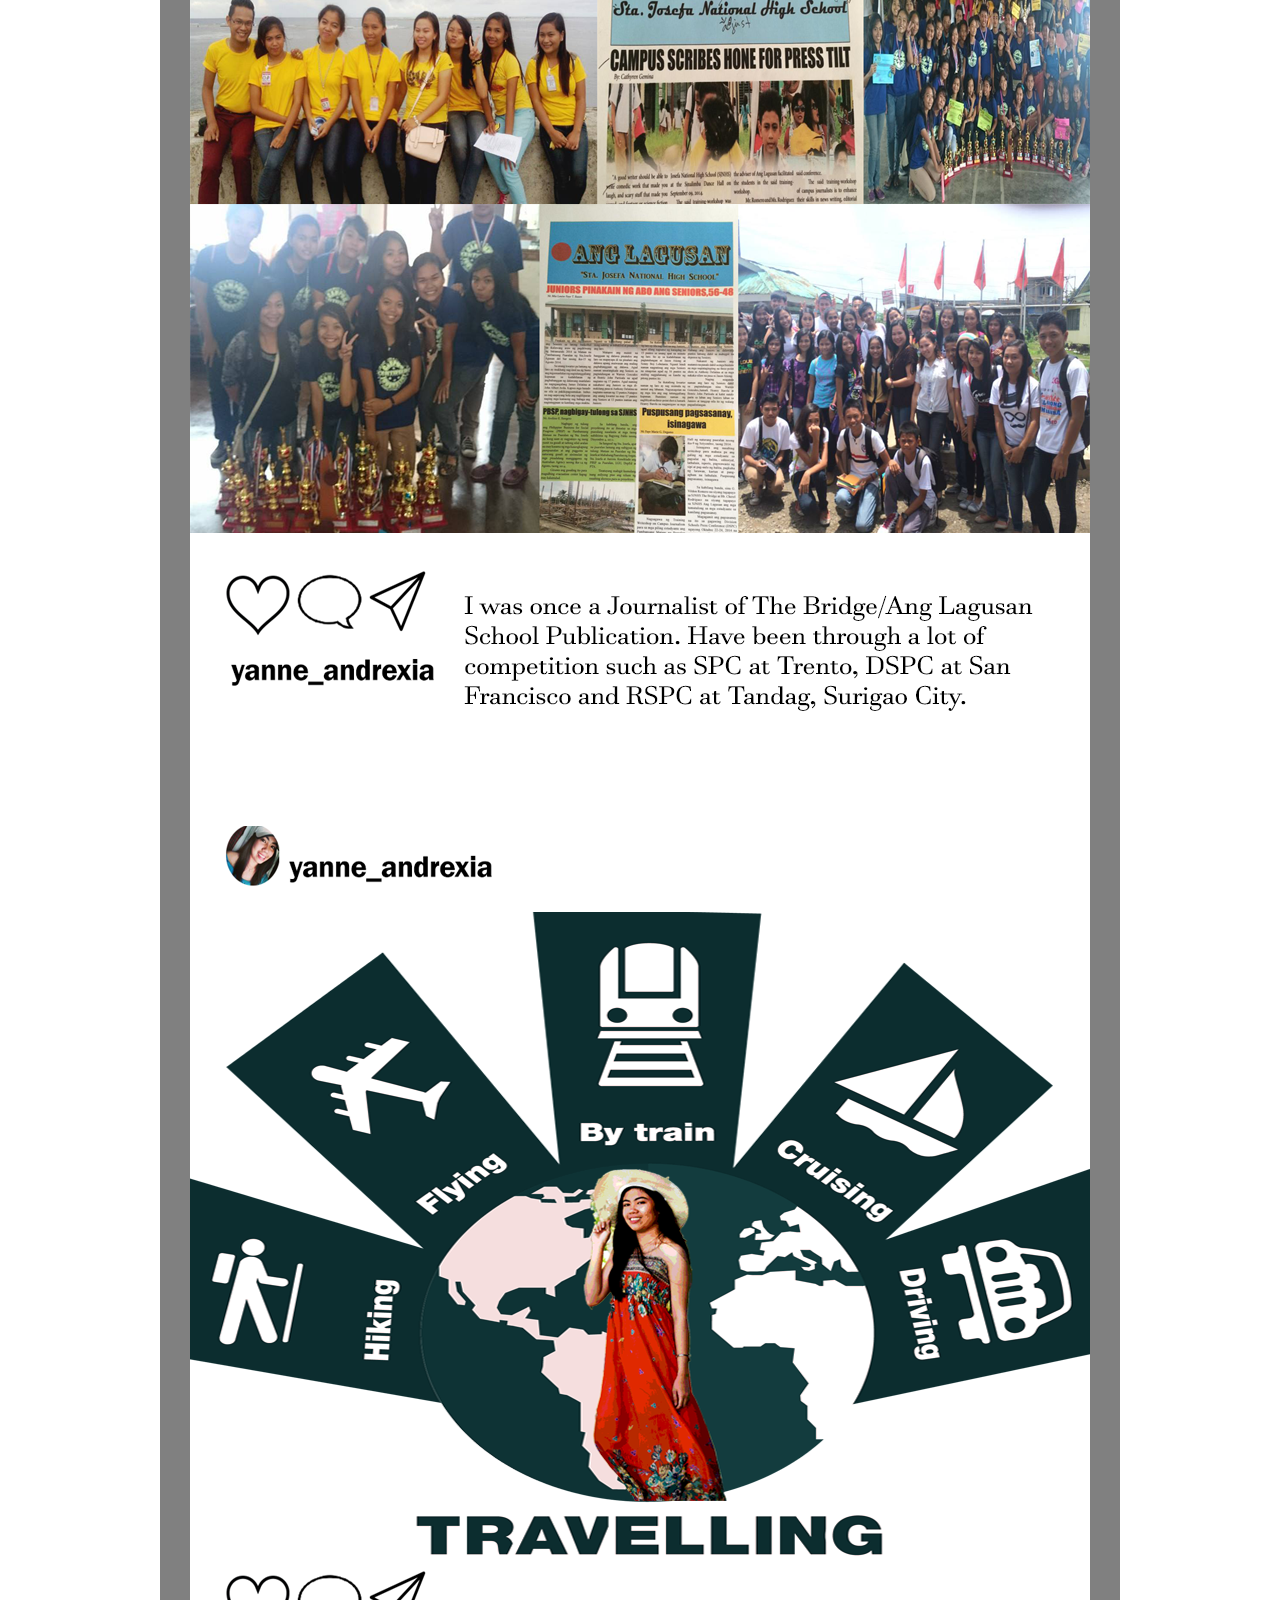
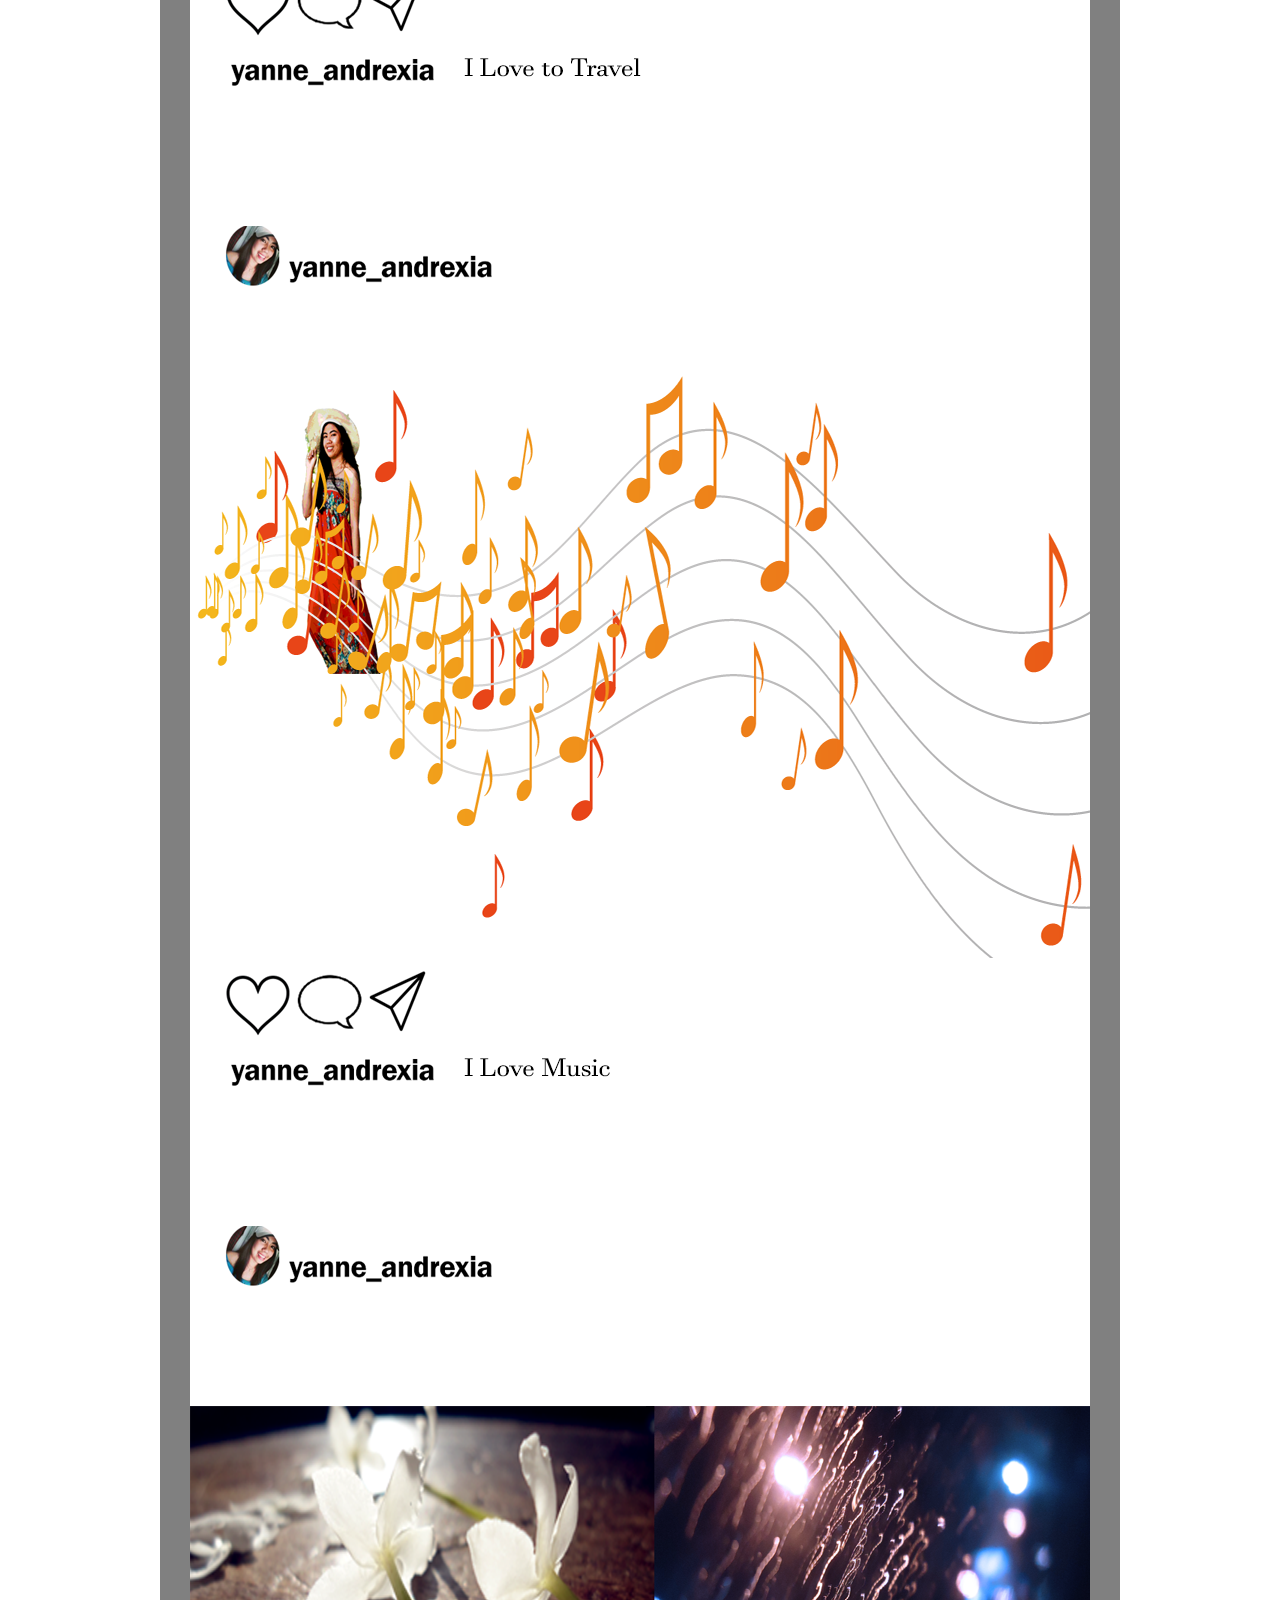
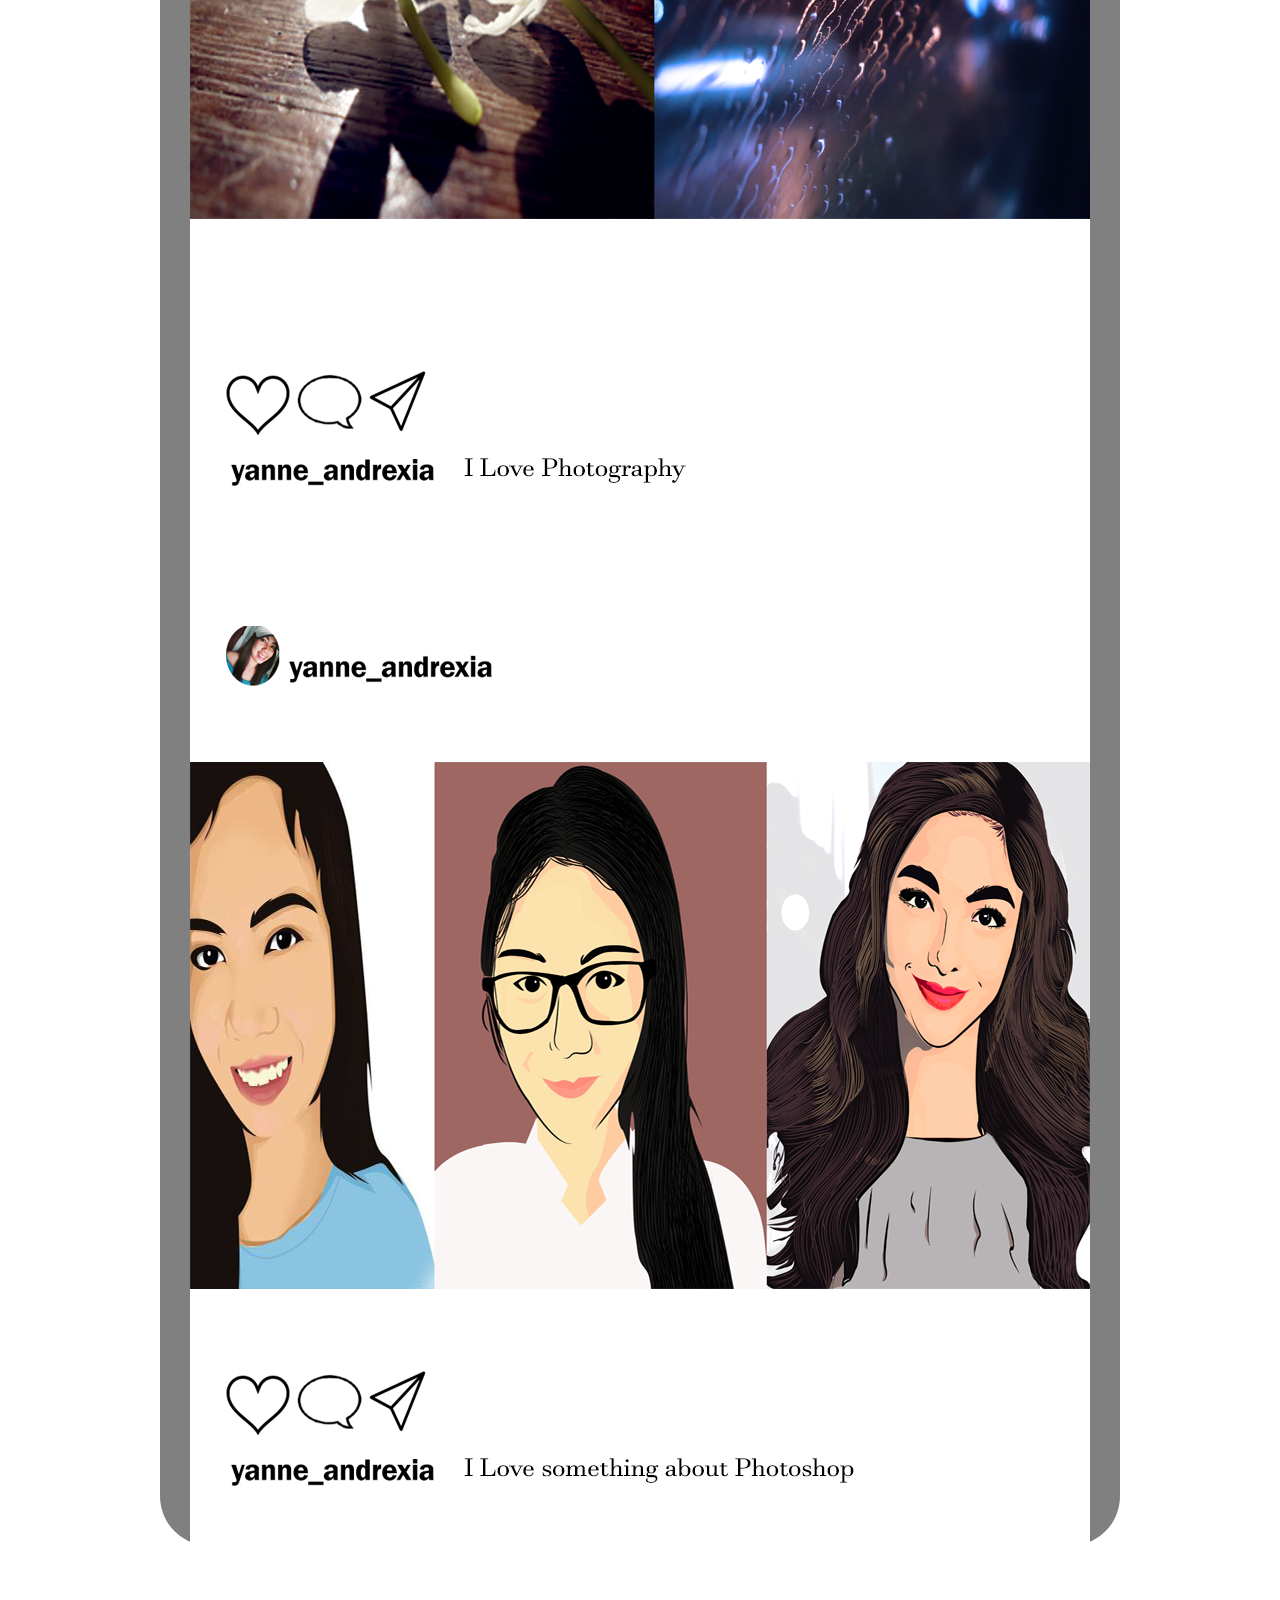
==== commit 50402132: "About and Skills Homepage polish" ====
--- a/Aboutpage/AboutMe.html
+++ b/Aboutpage/AboutMe.html
@@ -11,18 +11,9 @@
 			<div id="ornfc"></div> 
 			<div id="ornwall"></div>
 
-			<div id="loading">
-				<div id="loading-pic-percent-text">LOADING 100%</div>
-				<div id="loading-pic-percent-box">
-					<div id="loading-pic-percent-bar"></div>
-				</div>
-			</div>
-
 
 		<div id="design-container">
 			
-			<script type="text/javascript" src="no-display.js"></script> <!-- this script need to be right after ornament-container div -->
-
 			<div id="design-lamp" class="design-shift-right" ></div>
 
 			<div id="design-notes" class="design-shift-up" ></div>
--- a/Aboutpage/about.css
+++ b/Aboutpage/about.css
@@ -1,8 +1,9 @@
+
 body
 {
 	margin: 0px;
 	padding: 0px;
-	background-color: #80bfff;
+	
 }
 
 #ornfc
@@ -12,7 +13,8 @@
 	top: 0px;
 	width: 100%;
 	height: 100%;
-	background-color: #B0E0E6;
+	background-color: #63B5DE;
+	
 }
 
 #ornwall
@@ -23,55 +25,7 @@
 	width: 100%;
 	height: 1740px;
 	margin-top: -870px;
-	background-color: #87CEFA;
-}
-
-#loading
-{
-	position: fixed;
-	left: 0px;
-	top: 0px;
-	width: 100%;
-	height: 100%;
-}
-
-#loading-pic-percent-text
-{
-	position: absolute;
-	width: 500px;
-	height: 60px;
-	left: 50%;
-	top: 50%;
-	margin-left: -250px;
-	margin-top: -100px;
-	font-family: frankfurter-plain;
-	color: #ffffff;
-	font-size: 60px;
-	text-align: center;
-}
-
-#loading-pic-percent-bar
-{
-	position: absolute;
-	width: 340px;
-	height: 20px;
-	left: 0px;
-	top: 0px;
-	background-color: #ffb3d1;
-}
-
-#loading-pic-percent-box
-{
-	position: absolute;
-	width: 340px;
-	height: 20px;
-	left: 50%;
-	top: 50%;
-	margin-left: -170px;
-	margin-top: -10px;
-	border-radius: 10px;
-	background-color: #800033;
-	overflow: hidden;
+	
 }
 
 #design-lamp
@@ -261,14 +215,14 @@
 .illustration
 {
 	position: relative;
-	width: 1230px;
+	width: 900px;
 	display: table; /*to make height wrap content*/
 	padding-left: 30px;
+	padding-right: 30px;
 	padding-top: 30px;
 	margin-left: auto;
 	margin-right: auto;
 	margin-bottom: 60px;
 	border-radius: 50px;
-	background-color: #e600e6;
-}
-
+	background-color: #808080;
+}
